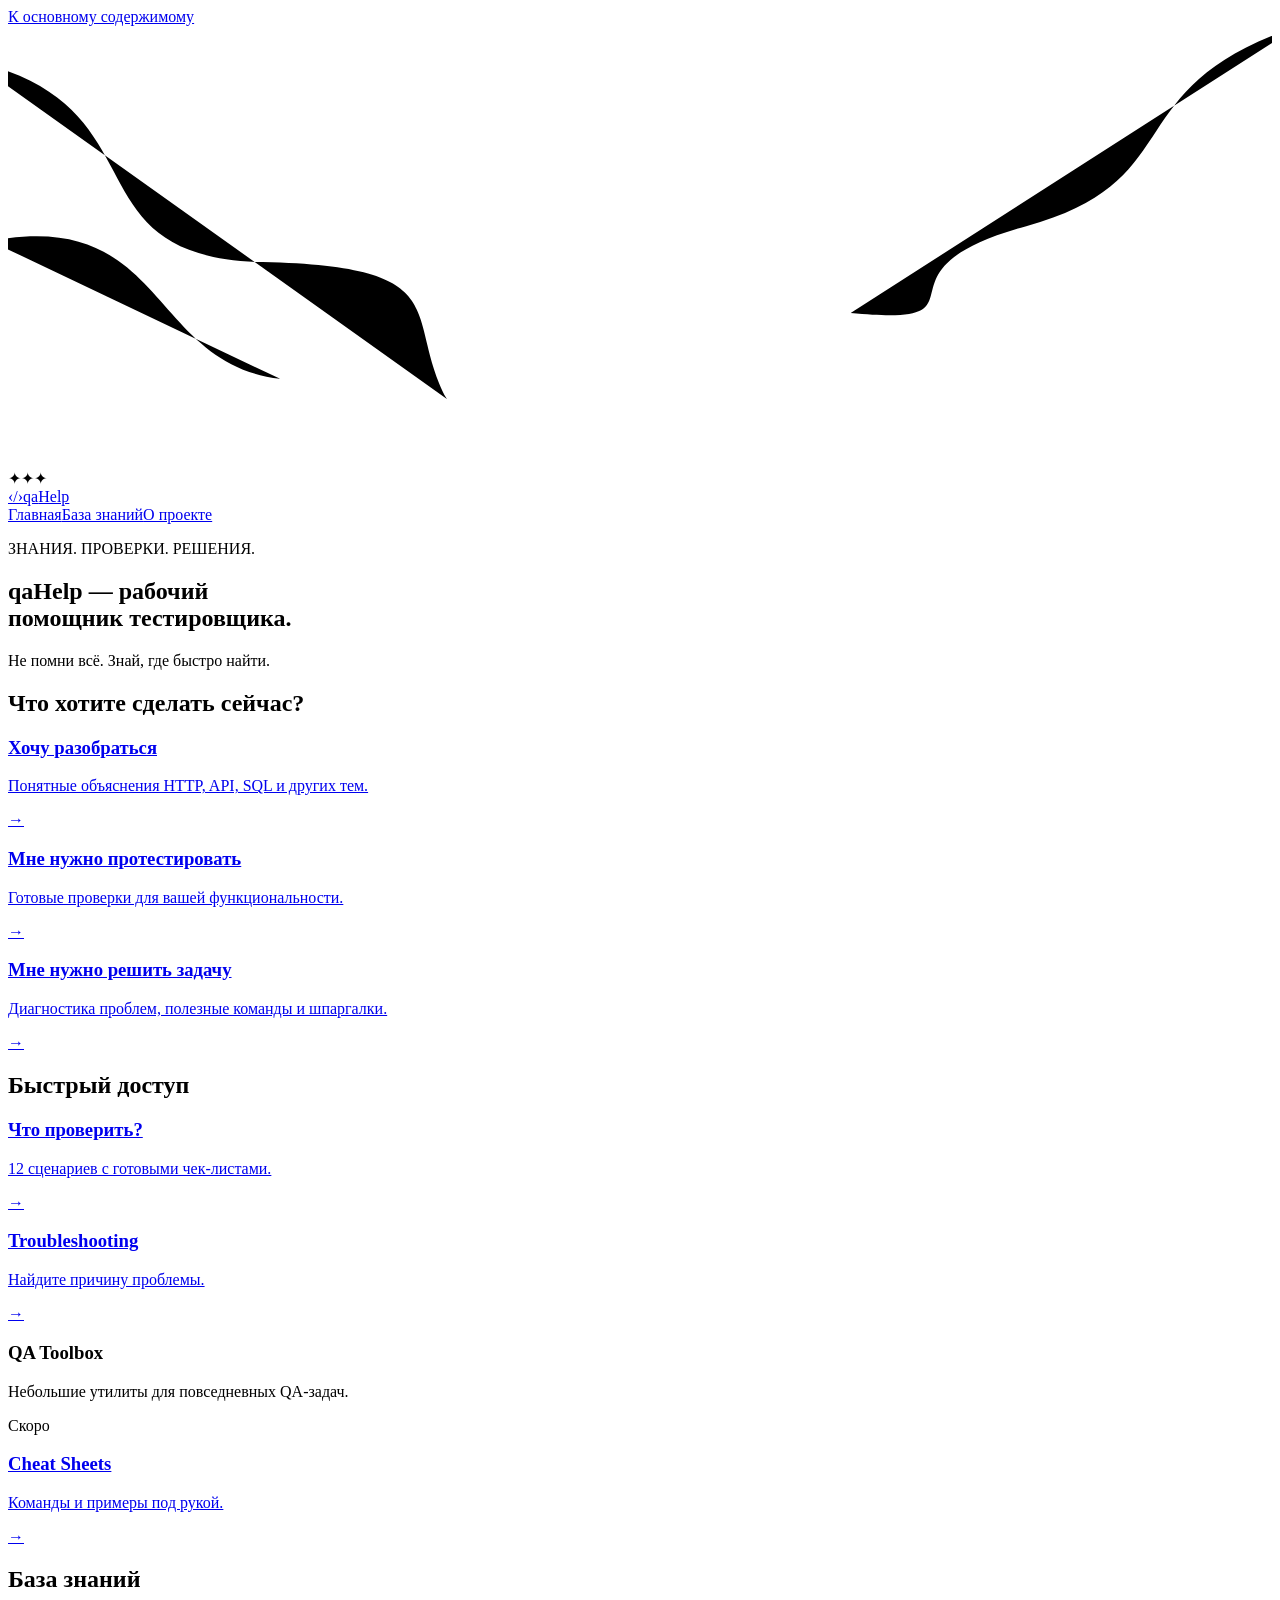
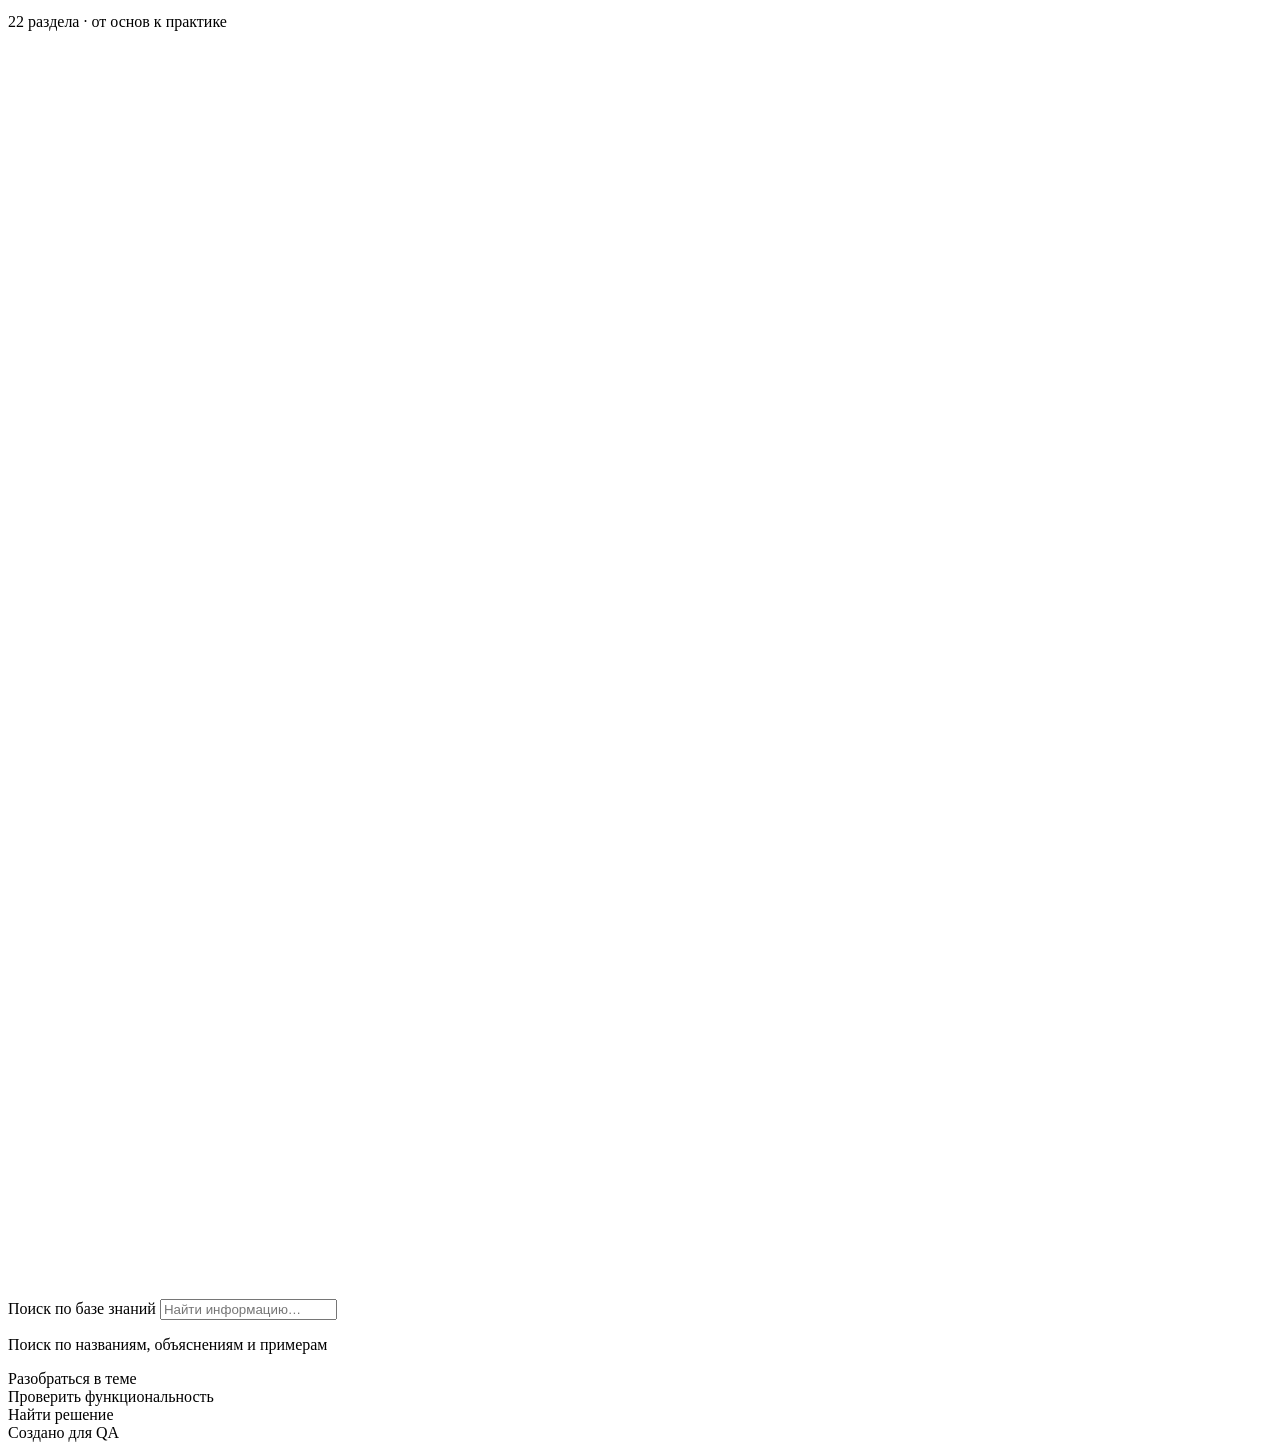
==== web/index.html @ 93383cef "added new general page" ====
﻿<!doctype html>
<html lang="ru">
<head>
  <meta charset="utf-8">
  <meta name="viewport" content="width=device-width, initial-scale=1">
  <meta name="theme-color" content="#0b1225">
  <meta name="description" content="qaHelp — рабочий помощник тестировщика. База знаний, готовые проверки и практические материалы для QA.">
  <title>qaHelp — рабочий помощник тестировщика</title>
  <link rel="stylesheet" href="/styles.css">
  <script src="/data.js" defer></script>
  <script src="/knowledge.js" defer></script>
  <script src="/app.js" defer></script>
</head>
<body data-page="home">
  <a class="skip-link" href="#main-content">К основному содержимому</a>
  <div class="sky-decoration" aria-hidden="true">
    <svg viewBox="0 0 1440 500" preserveAspectRatio="none"><path d="M-40 40C180 90 66 264 290 269S450 330 500 425M1470 0C1260 70 1350 176 1160 228S1130 343 960 327M-20 245C180 206 160 384 310 402"/></svg>
    <span class="star star-one">✦</span><span class="star star-two">✦</span><span class="star star-three">✦</span>
  </div>
  <header class="site-header container">
    <a class="brand" href="/" aria-label="QA Helpers — главная"><span class="brand-icon" aria-hidden="true">‹/›</span><span class="brand-name"><span>qa</span>Help</span></a>
    <nav class="main-nav" aria-label="Основная навигация"><a href="/" aria-current="page">Главная</a><a href="#library">База знаний</a><a href="#about">О проекте</a></nav>
  </header>
  <main class="container" id="main-content" tabindex="-1">
    <section class="hero task-hero">
      <p class="eyebrow">ЗНАНИЯ. ПРОВЕРКИ. РЕШЕНИЯ.</p>
      <h1><span class="gradient-text">qaHelp</span> — рабочий <br>помощник тестировщика.</h1>
      <p class="hero-description">Не помни всё. Знай, где быстро найти.</p>
    </section>
    <section class="intent-section" aria-labelledby="intent-title">
      <h2 id="intent-title">Что хотите сделать сейчас?</h2>
      <div class="intent-grid">
        <a class="section-card intent-card" data-color="purple" href="#library"><span class="card-icon" data-icon="book" aria-hidden="true"></span><h3>Хочу разобраться</h3><p class="card-description">Понятные объяснения HTTP, API, SQL и других тем.</p><div class="card-bottom"><span class="card-arrow" aria-hidden="true">→</span></div></a>
        <a class="section-card intent-card" data-color="green" href="/what-to-test"><span class="card-icon" data-icon="check" aria-hidden="true"></span><h3>Мне нужно протестировать</h3><p class="card-description">Готовые проверки для вашей функциональности.</p><div class="card-bottom"><span class="card-arrow" aria-hidden="true">→</span></div></a>
        <a class="section-card intent-card" data-color="blue" href="/practice"><span class="card-icon" data-icon="gear" aria-hidden="true"></span><h3>Мне нужно решить задачу</h3><p class="card-description">Диагностика проблем, полезные команды и шпаргалки.</p><div class="card-bottom"><span class="card-arrow" aria-hidden="true">→</span></div></a>
      </div>
    </section>
    <section class="quick-section" aria-labelledby="quick-title">
      <h2 id="quick-title">Быстрый доступ</h2>
      <div class="quick-grid">
        <a class="section-card quick-card" data-color="green" href="/what-to-test"><span class="card-icon" data-icon="check" aria-hidden="true"></span><h3>Что проверить?</h3><p class="card-description">12 сценариев с готовыми чек-листами.</p><div class="card-bottom"><span class="card-arrow" aria-hidden="true">→</span></div></a>
        <a class="section-card quick-card" data-color="blue" href="/practice#troubleshooting"><span class="card-icon" data-icon="gear" aria-hidden="true"></span><h3>Troubleshooting</h3><p class="card-description">Найдите причину проблемы.</p><div class="card-bottom"><span class="card-arrow" aria-hidden="true">→</span></div></a>
        <article class="section-card quick-card unavailable-card" data-color="orange"><span class="card-icon" data-icon="bolt" aria-hidden="true"></span><h3>QA Toolbox</h3><p class="card-description">Небольшие утилиты для повседневных QA-задач.</p><div class="card-bottom"><span class="soon-badge">Скоро</span></div></article>
        <a class="section-card quick-card" data-color="purple" href="/practice#cheat-sheets"><span class="card-icon" data-icon="book" aria-hidden="true"></span><h3>Cheat Sheets</h3><p class="card-description">Команды и примеры под рукой.</p><div class="card-bottom"><span class="card-arrow" aria-hidden="true">→</span></div></a>
      </div>
    </section>
    <section class="library" id="library" aria-labelledby="library-title">
      <div class="catalog-heading"><h2 id="library-title" tabindex="-1">База знаний</h2><span>22 раздела · от основ к практике</span></div>
      <div class="search-box">
        <svg viewBox="0 0 24 24" fill="none" aria-hidden="true"><circle cx="10.5" cy="10.5" r="6.5"/><path d="m16 16 5 5"/></svg>
        <label class="sr-only" for="knowledge-search">Поиск по базе знаний</label>
        <input id="knowledge-search" type="search" placeholder="Найти информацию…" aria-describedby="search-hint" aria-controls="search-results">
        <button class="search-reset" id="search-reset" type="button" aria-label="Очистить поиск" hidden>×</button>
      </div>
      <p class="search-hint" id="search-hint">Поиск по названиям, объяснениям и примерам</p>
      <p id="search-status" class="search-status" role="status" aria-live="polite"></p>
      <div class="section-grid" id="section-grid"></div>
      <div id="search-results" class="search-results" hidden></div>
      <noscript><p>Для отображения каталога включите JavaScript. <a href="/http-codes">Перейти к HTTP-кодам</a>.</p></noscript>
    </section>
    <section class="features" id="about" aria-label="О проекте">
      <div><span data-icon="book" aria-hidden="true"></span><span>Разобраться в теме</span></div>
      <div><span data-icon="bolt" aria-hidden="true"></span><span>Проверить функциональность</span></div>
      <div><span data-icon="gear" aria-hidden="true"></span><span>Найти решение</span></div>
      <div><span data-icon="heart" aria-hidden="true"></span><span>Создано для QA</span></div>
    </section>
  </main>
</body>
</html>
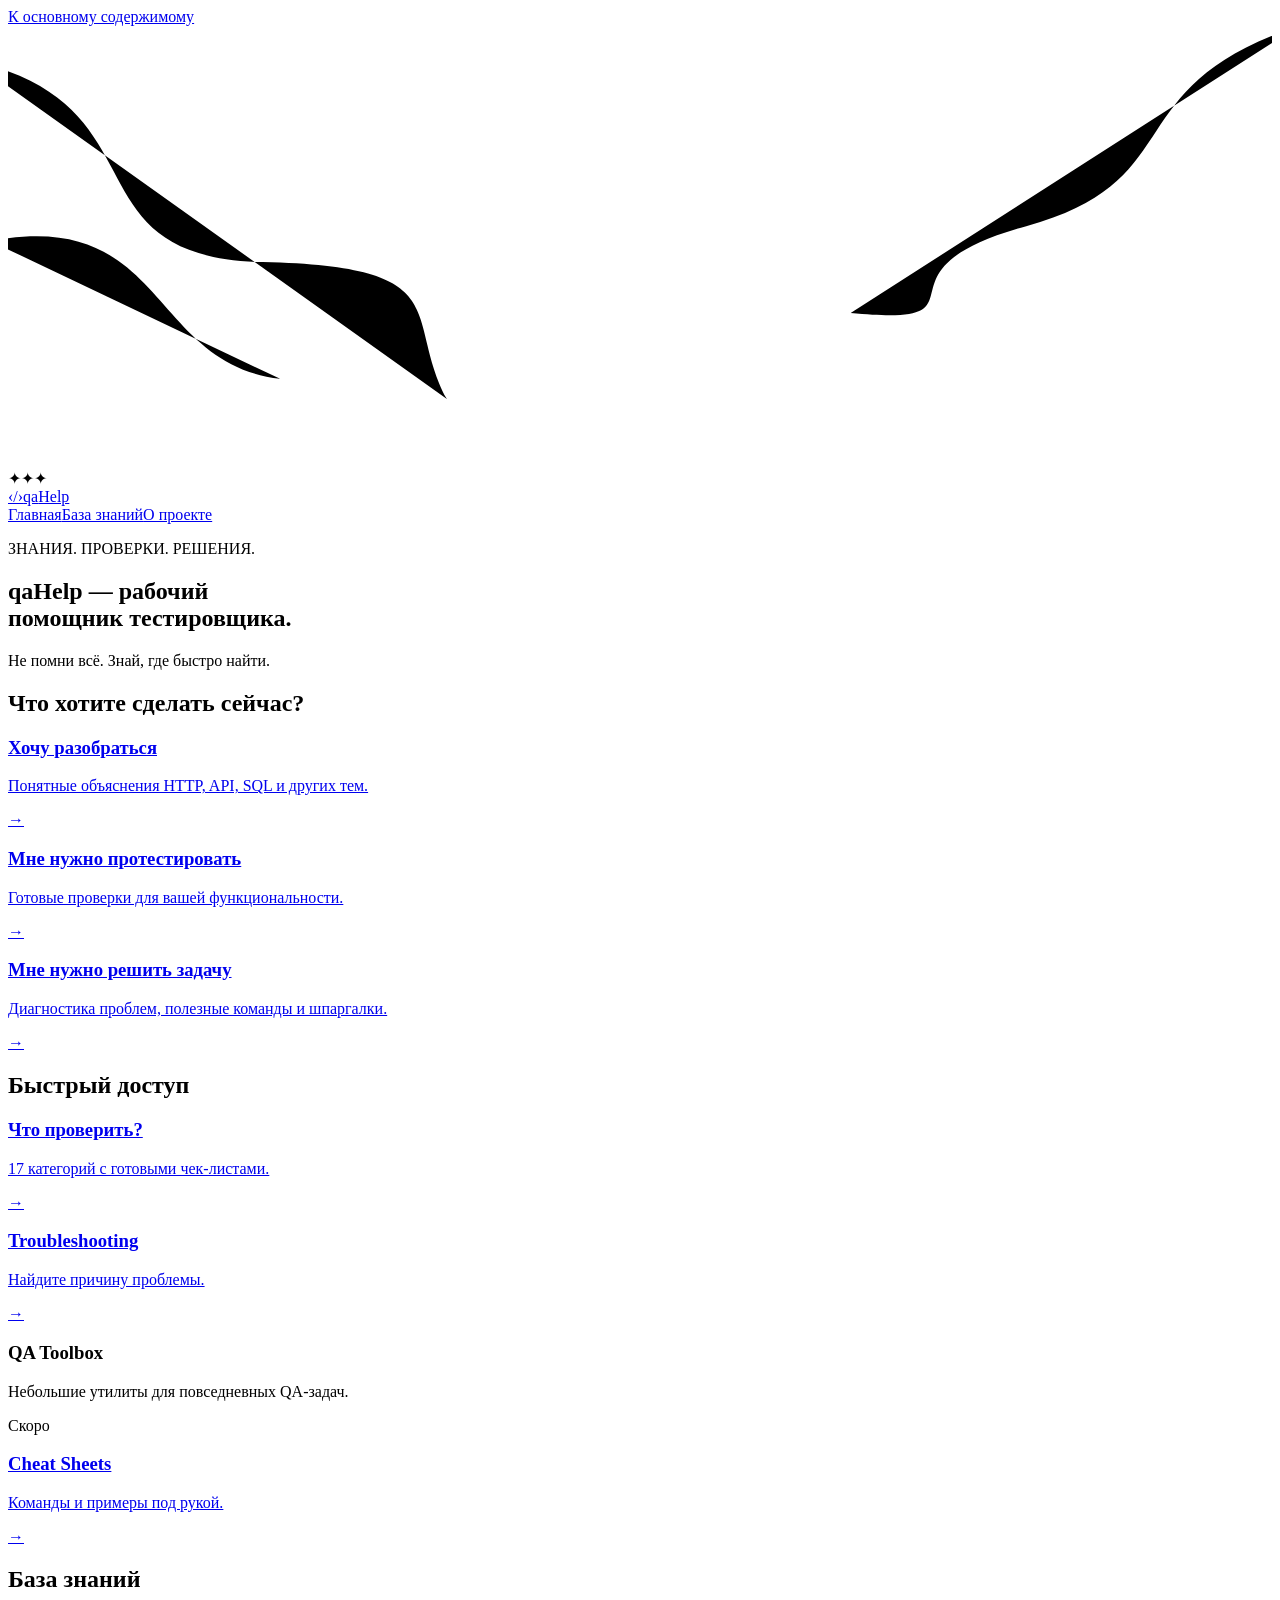
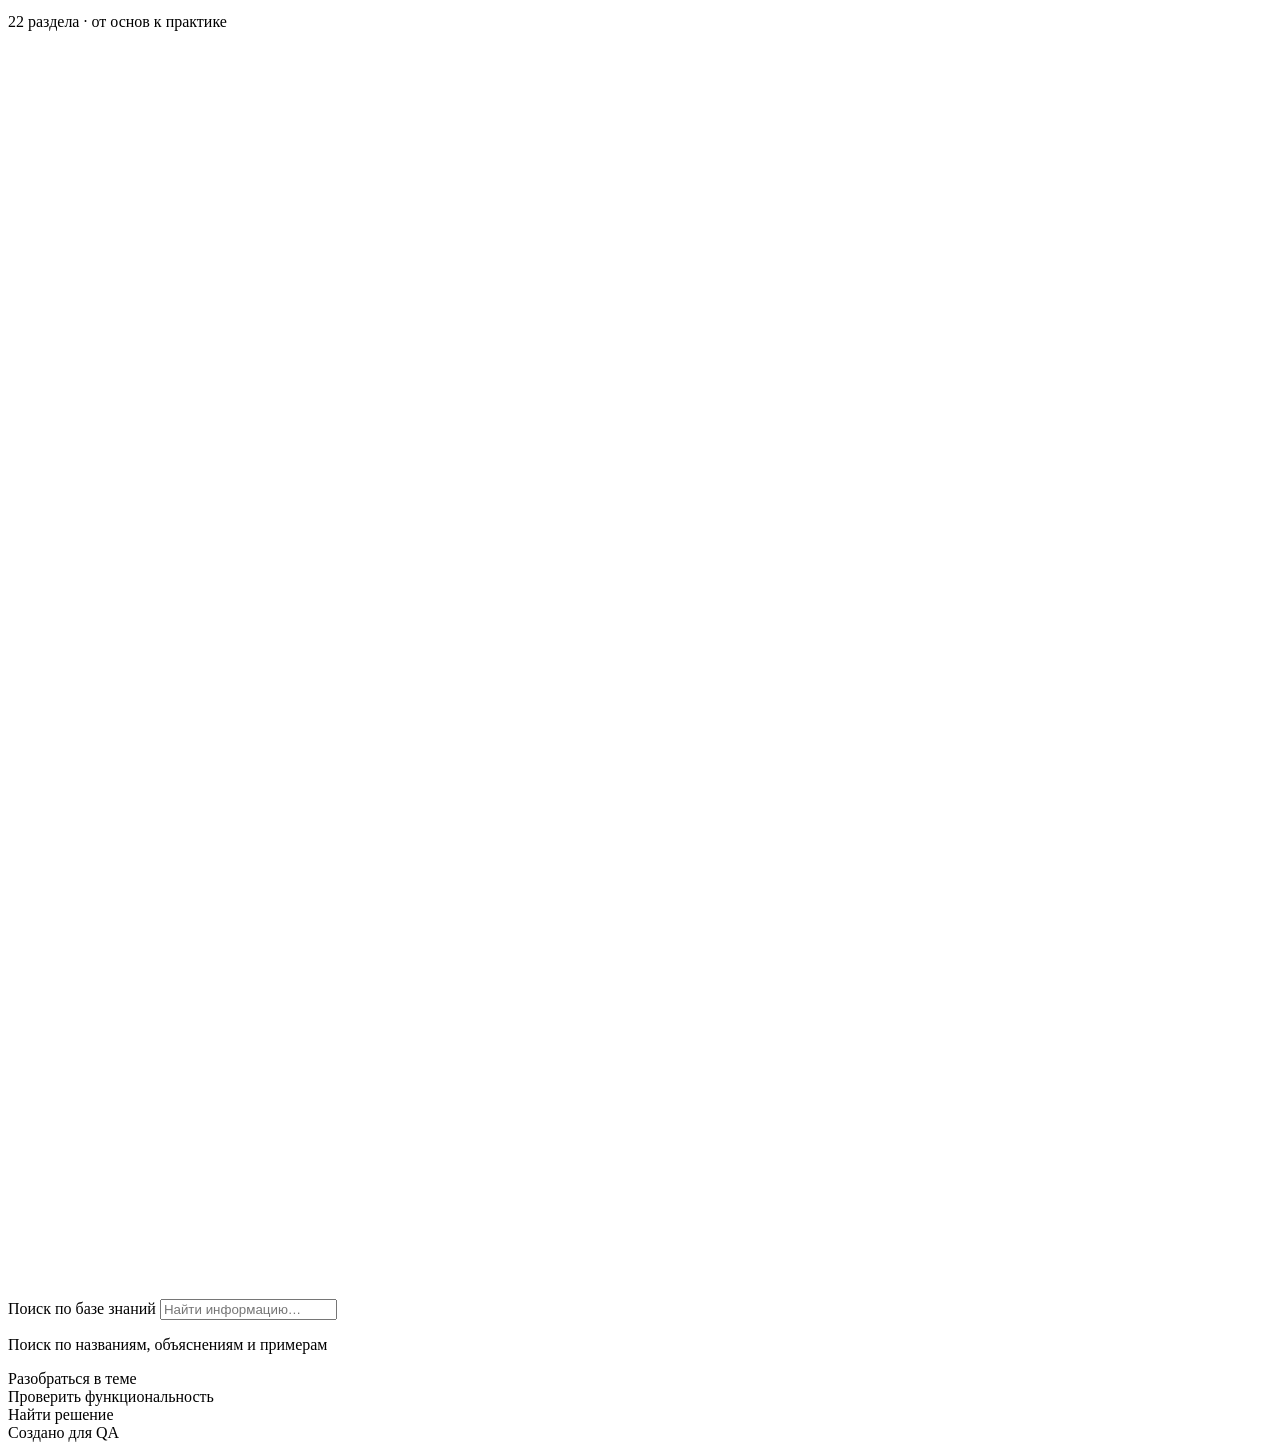
==== commit d658ef50: "added what to check" ====
--- a/web/index.html
+++ b/web/index.html
@@ -38,7 +38,7 @@
     <section class="quick-section" aria-labelledby="quick-title">
       <h2 id="quick-title">Быстрый доступ</h2>
       <div class="quick-grid">
-        <a class="section-card quick-card" data-color="green" href="/what-to-test"><span class="card-icon" data-icon="check" aria-hidden="true"></span><h3>Что проверить?</h3><p class="card-description">12 сценариев с готовыми чек-листами.</p><div class="card-bottom"><span class="card-arrow" aria-hidden="true">→</span></div></a>
+        <a class="section-card quick-card" data-color="green" href="/what-to-test"><span class="card-icon" data-icon="check" aria-hidden="true"></span><h3>Что проверить?</h3><p class="card-description">17 категорий с готовыми чек-листами.</p><div class="card-bottom"><span class="card-arrow" aria-hidden="true">→</span></div></a>
         <a class="section-card quick-card" data-color="blue" href="/practice#troubleshooting"><span class="card-icon" data-icon="gear" aria-hidden="true"></span><h3>Troubleshooting</h3><p class="card-description">Найдите причину проблемы.</p><div class="card-bottom"><span class="card-arrow" aria-hidden="true">→</span></div></a>
         <article class="section-card quick-card unavailable-card" data-color="orange"><span class="card-icon" data-icon="bolt" aria-hidden="true"></span><h3>QA Toolbox</h3><p class="card-description">Небольшие утилиты для повседневных QA-задач.</p><div class="card-bottom"><span class="soon-badge">Скоро</span></div></article>
         <a class="section-card quick-card" data-color="purple" href="/practice#cheat-sheets"><span class="card-icon" data-icon="book" aria-hidden="true"></span><h3>Cheat Sheets</h3><p class="card-description">Команды и примеры под рукой.</p><div class="card-bottom"><span class="card-arrow" aria-hidden="true">→</span></div></a>
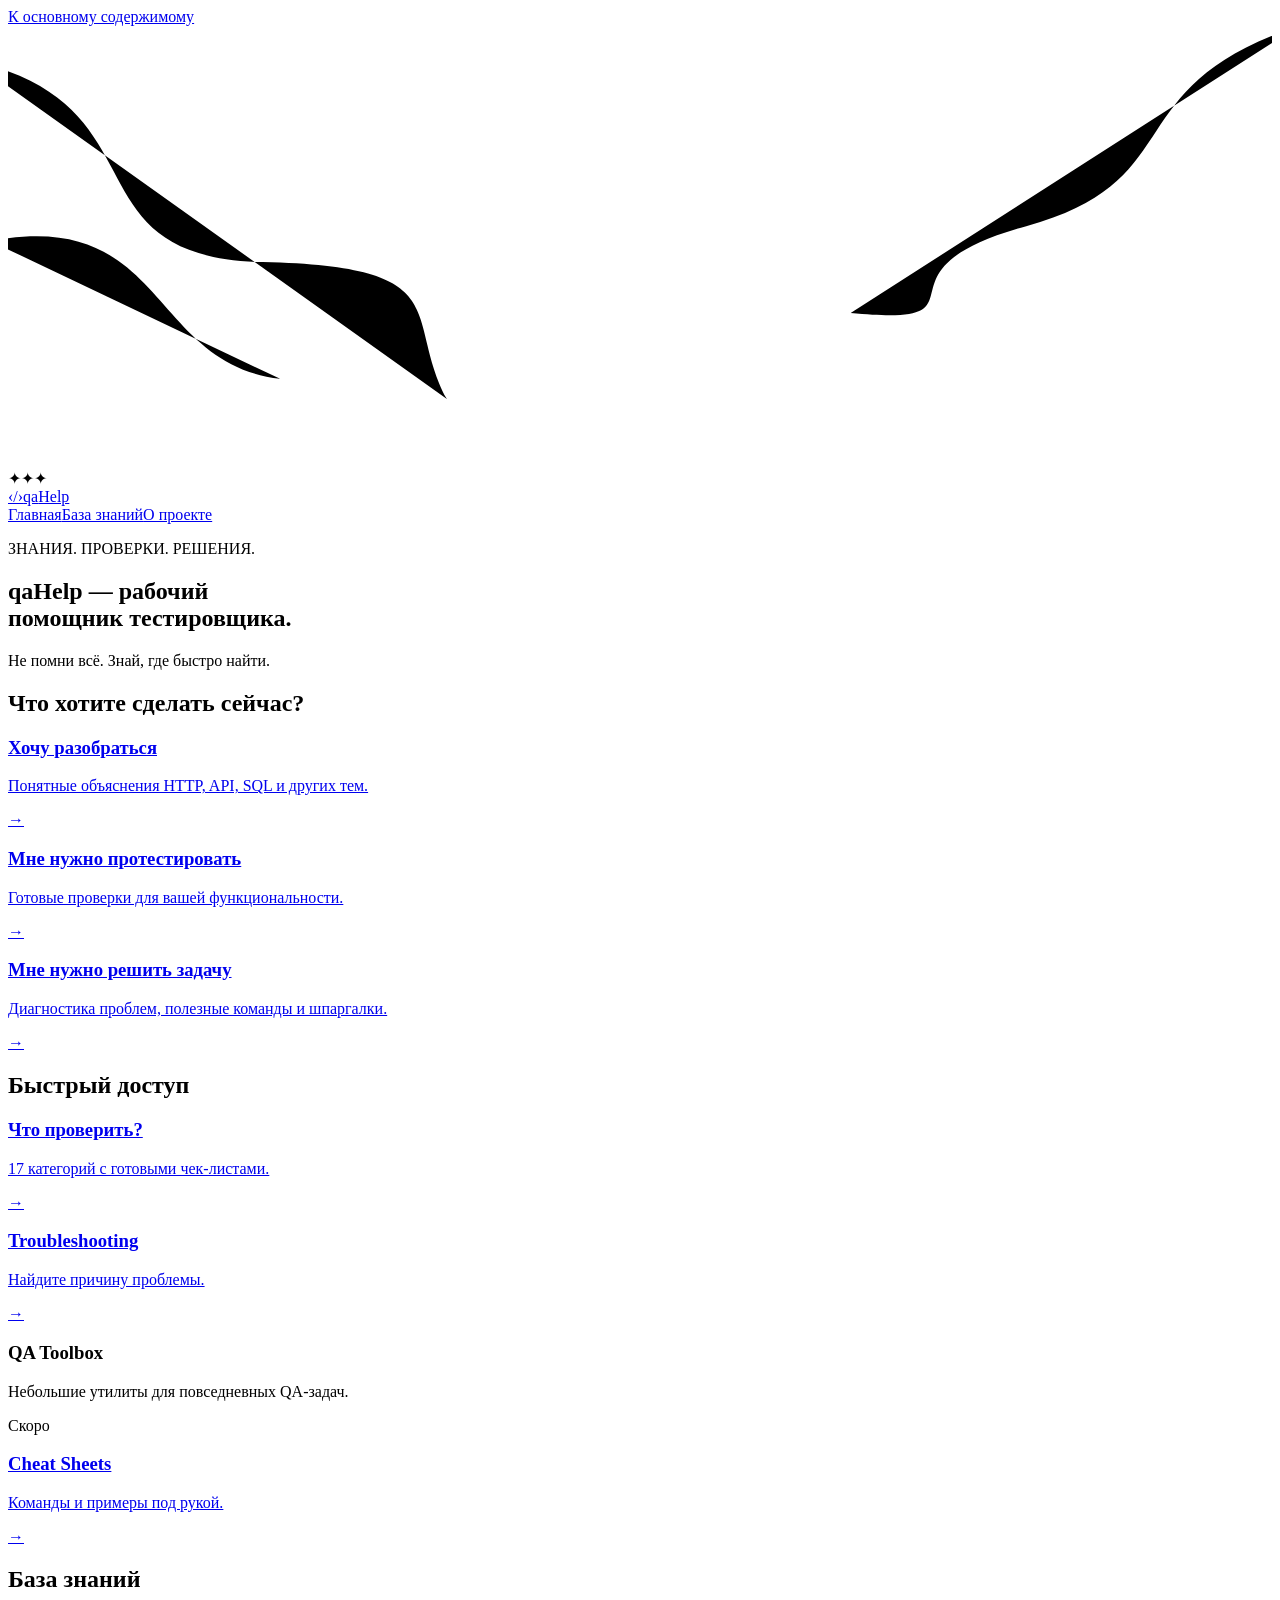
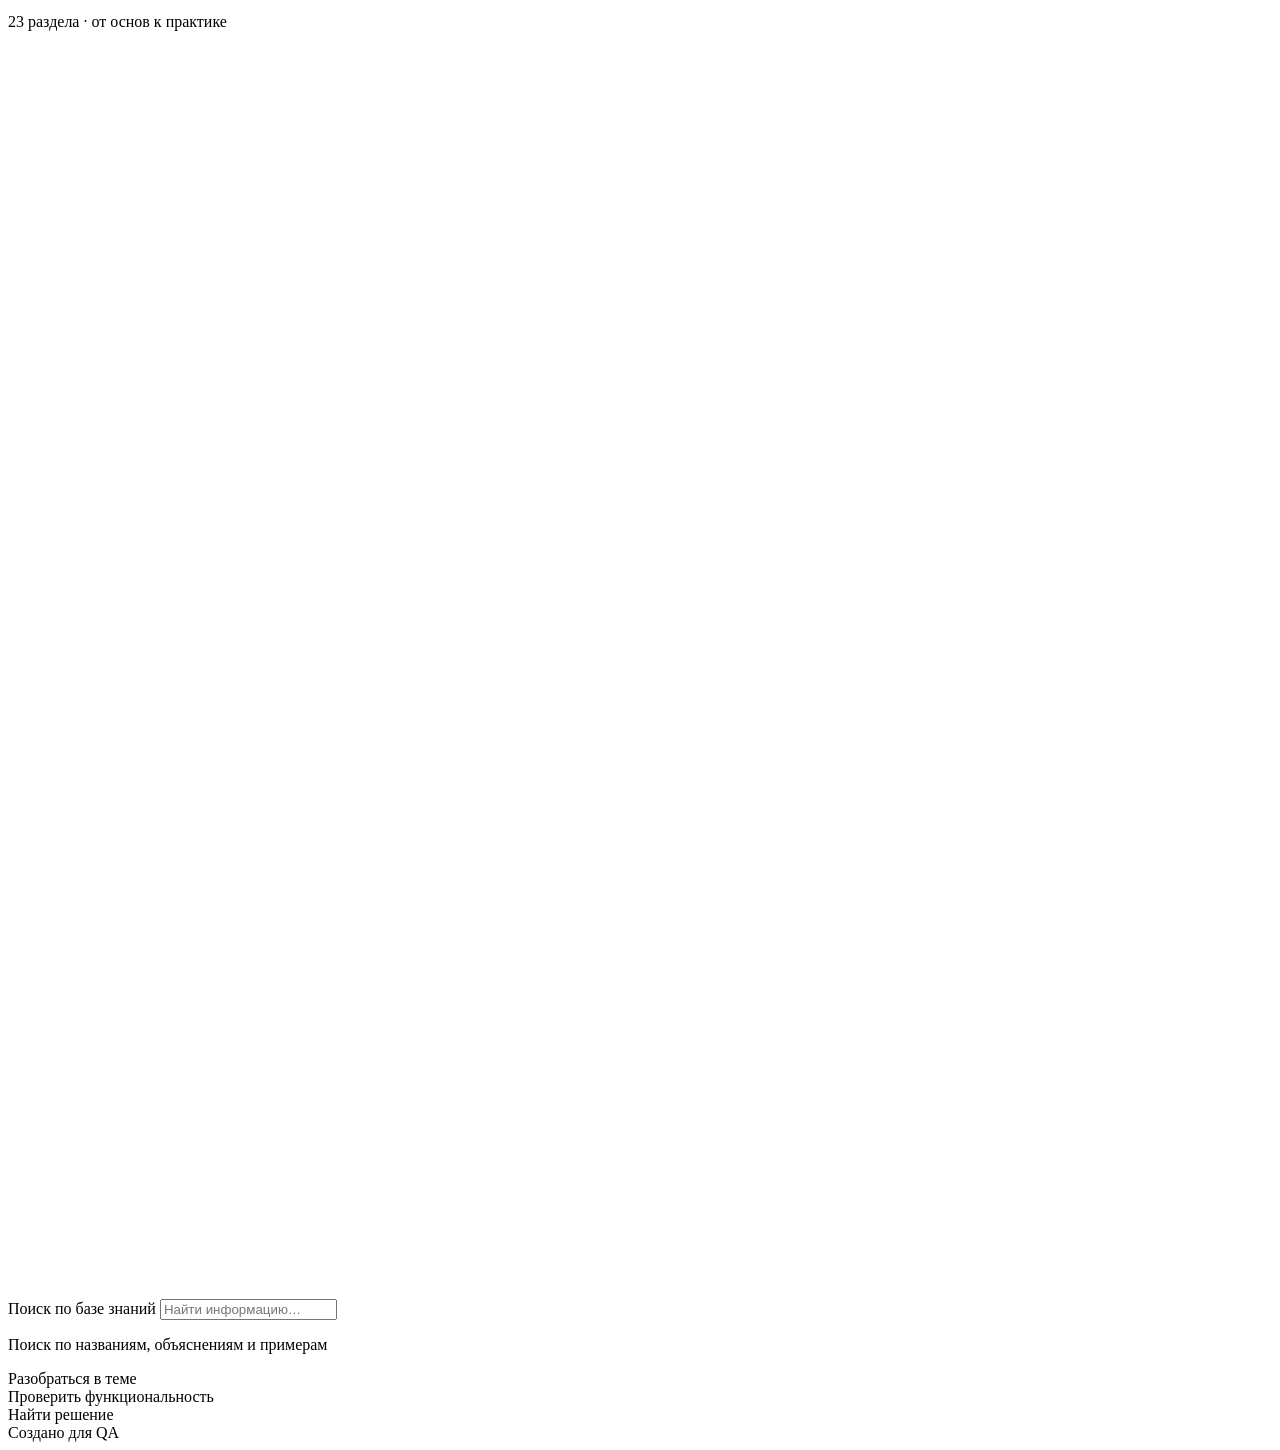
==== commit 82b428e0: "update troubleshooting" ====
--- a/web/index.html
+++ b/web/index.html
@@ -39,13 +39,13 @@
       <h2 id="quick-title">Быстрый доступ</h2>
       <div class="quick-grid">
         <a class="section-card quick-card" data-color="green" href="/what-to-test"><span class="card-icon" data-icon="check" aria-hidden="true"></span><h3>Что проверить?</h3><p class="card-description">17 категорий с готовыми чек-листами.</p><div class="card-bottom"><span class="card-arrow" aria-hidden="true">→</span></div></a>
-        <a class="section-card quick-card" data-color="blue" href="/practice#troubleshooting"><span class="card-icon" data-icon="gear" aria-hidden="true"></span><h3>Troubleshooting</h3><p class="card-description">Найдите причину проблемы.</p><div class="card-bottom"><span class="card-arrow" aria-hidden="true">→</span></div></a>
+        <a class="section-card quick-card" data-color="blue" href="/troubleshooting"><span class="card-icon" data-icon="gear" aria-hidden="true"></span><h3>Troubleshooting</h3><p class="card-description">Найдите причину проблемы.</p><div class="card-bottom"><span class="card-arrow" aria-hidden="true">→</span></div></a>
         <article class="section-card quick-card unavailable-card" data-color="orange"><span class="card-icon" data-icon="bolt" aria-hidden="true"></span><h3>QA Toolbox</h3><p class="card-description">Небольшие утилиты для повседневных QA-задач.</p><div class="card-bottom"><span class="soon-badge">Скоро</span></div></article>
         <a class="section-card quick-card" data-color="purple" href="/practice#cheat-sheets"><span class="card-icon" data-icon="book" aria-hidden="true"></span><h3>Cheat Sheets</h3><p class="card-description">Команды и примеры под рукой.</p><div class="card-bottom"><span class="card-arrow" aria-hidden="true">→</span></div></a>
       </div>
     </section>
     <section class="library" id="library" aria-labelledby="library-title">
-      <div class="catalog-heading"><h2 id="library-title" tabindex="-1">База знаний</h2><span>22 раздела · от основ к практике</span></div>
+      <div class="catalog-heading"><h2 id="library-title" tabindex="-1">База знаний</h2><span>23 раздела · от основ к практике</span></div>
       <div class="search-box">
         <svg viewBox="0 0 24 24" fill="none" aria-hidden="true"><circle cx="10.5" cy="10.5" r="6.5"/><path d="m16 16 5 5"/></svg>
         <label class="sr-only" for="knowledge-search">Поиск по базе знаний</label>
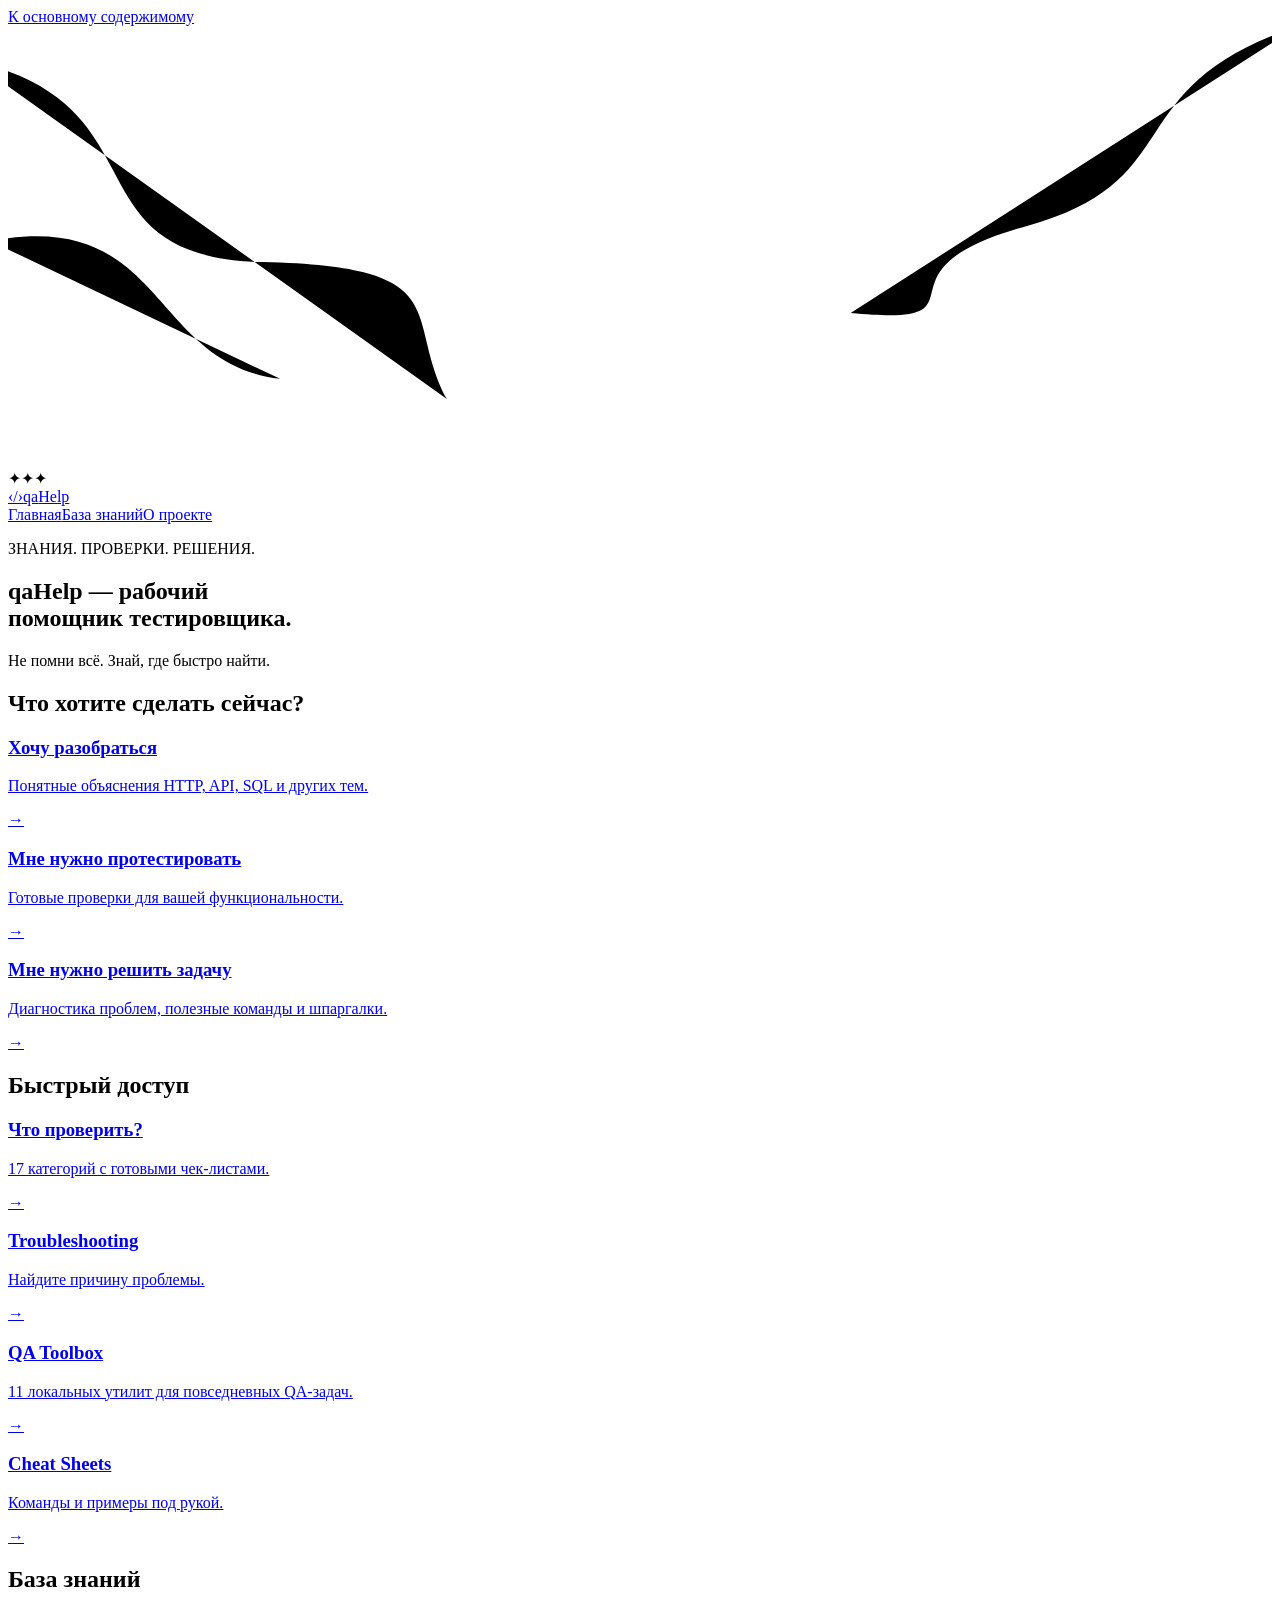
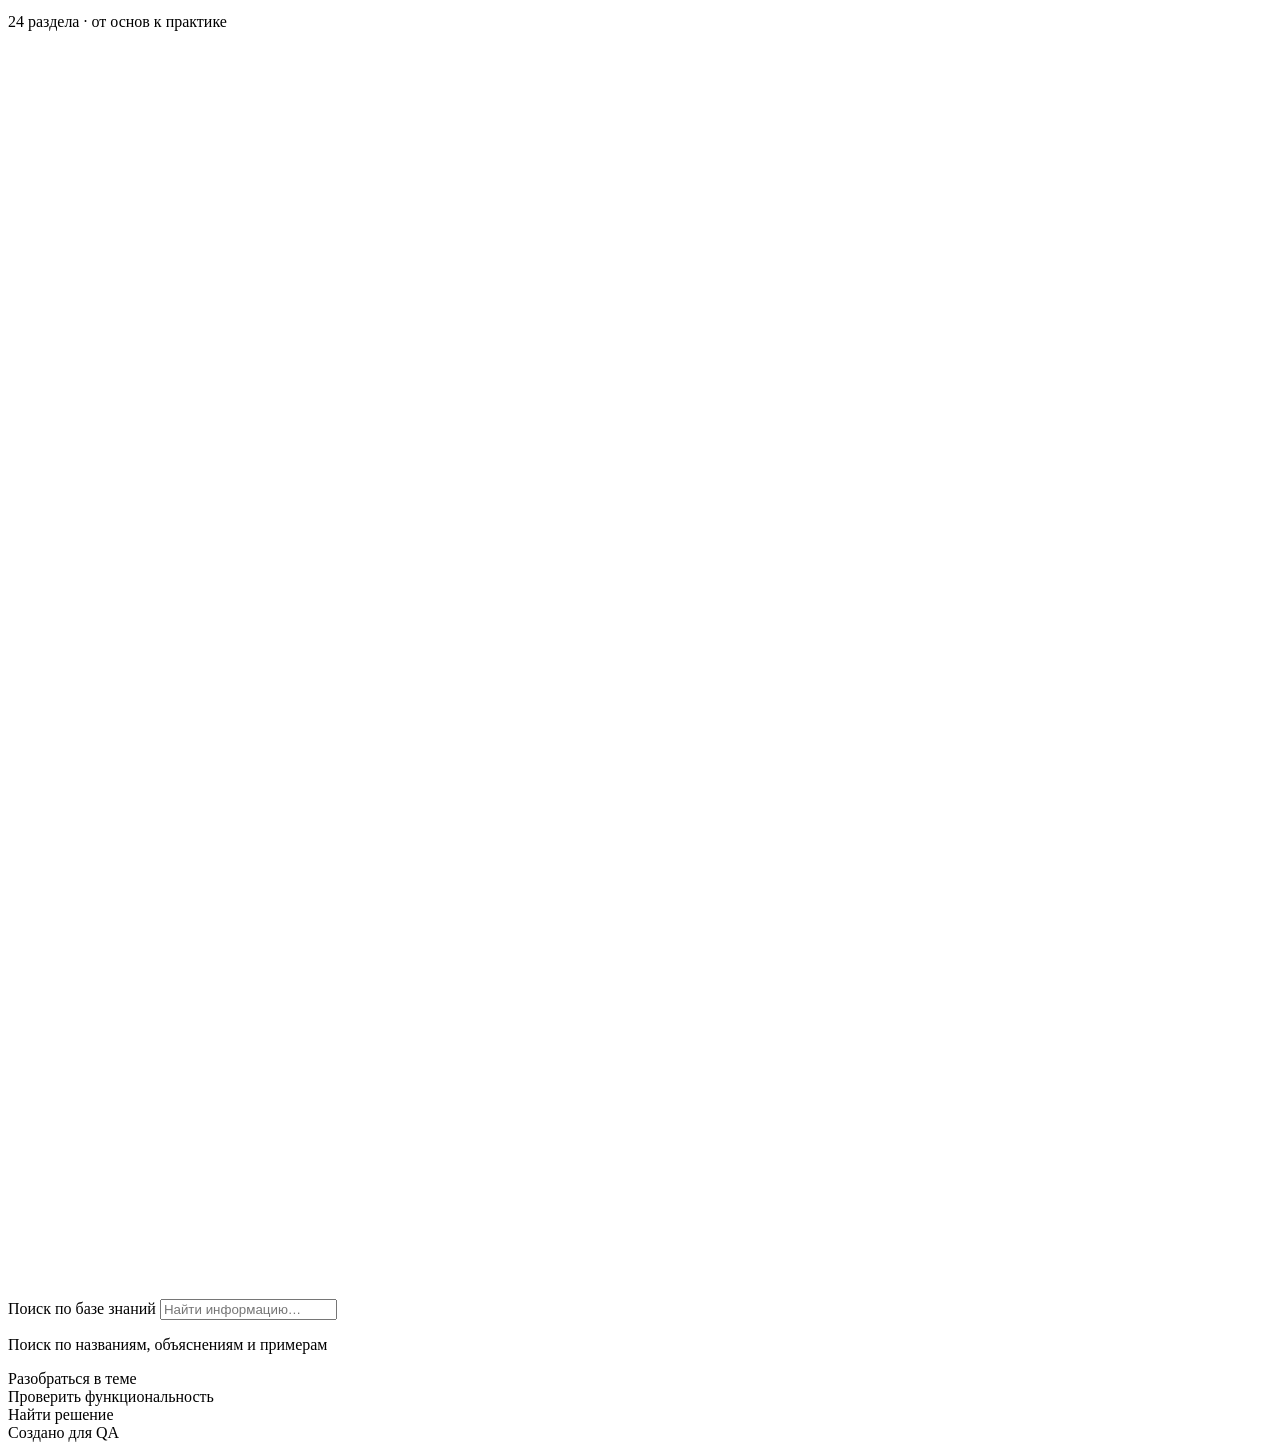
==== commit b63d50b2: "added qatoolbox" ====
--- a/web/index.html
+++ b/web/index.html
@@ -40,12 +40,12 @@
       <div class="quick-grid">
         <a class="section-card quick-card" data-color="green" href="/what-to-test"><span class="card-icon" data-icon="check" aria-hidden="true"></span><h3>Что проверить?</h3><p class="card-description">17 категорий с готовыми чек-листами.</p><div class="card-bottom"><span class="card-arrow" aria-hidden="true">→</span></div></a>
         <a class="section-card quick-card" data-color="blue" href="/troubleshooting"><span class="card-icon" data-icon="gear" aria-hidden="true"></span><h3>Troubleshooting</h3><p class="card-description">Найдите причину проблемы.</p><div class="card-bottom"><span class="card-arrow" aria-hidden="true">→</span></div></a>
-        <article class="section-card quick-card unavailable-card" data-color="orange"><span class="card-icon" data-icon="bolt" aria-hidden="true"></span><h3>QA Toolbox</h3><p class="card-description">Небольшие утилиты для повседневных QA-задач.</p><div class="card-bottom"><span class="soon-badge">Скоро</span></div></article>
+        <a class="section-card quick-card" data-color="orange" href="/toolbox"><span class="card-icon" data-icon="bolt" aria-hidden="true"></span><h3>QA Toolbox</h3><p class="card-description">11 локальных утилит для повседневных QA-задач.</p><div class="card-bottom"><span class="card-arrow" aria-hidden="true">→</span></div></a>
         <a class="section-card quick-card" data-color="purple" href="/practice#cheat-sheets"><span class="card-icon" data-icon="book" aria-hidden="true"></span><h3>Cheat Sheets</h3><p class="card-description">Команды и примеры под рукой.</p><div class="card-bottom"><span class="card-arrow" aria-hidden="true">→</span></div></a>
       </div>
     </section>
     <section class="library" id="library" aria-labelledby="library-title">
-      <div class="catalog-heading"><h2 id="library-title" tabindex="-1">База знаний</h2><span>23 раздела · от основ к практике</span></div>
+      <div class="catalog-heading"><h2 id="library-title" tabindex="-1">База знаний</h2><span>24 раздела · от основ к практике</span></div>
       <div class="search-box">
         <svg viewBox="0 0 24 24" fill="none" aria-hidden="true"><circle cx="10.5" cy="10.5" r="6.5"/><path d="m16 16 5 5"/></svg>
         <label class="sr-only" for="knowledge-search">Поиск по базе знаний</label>
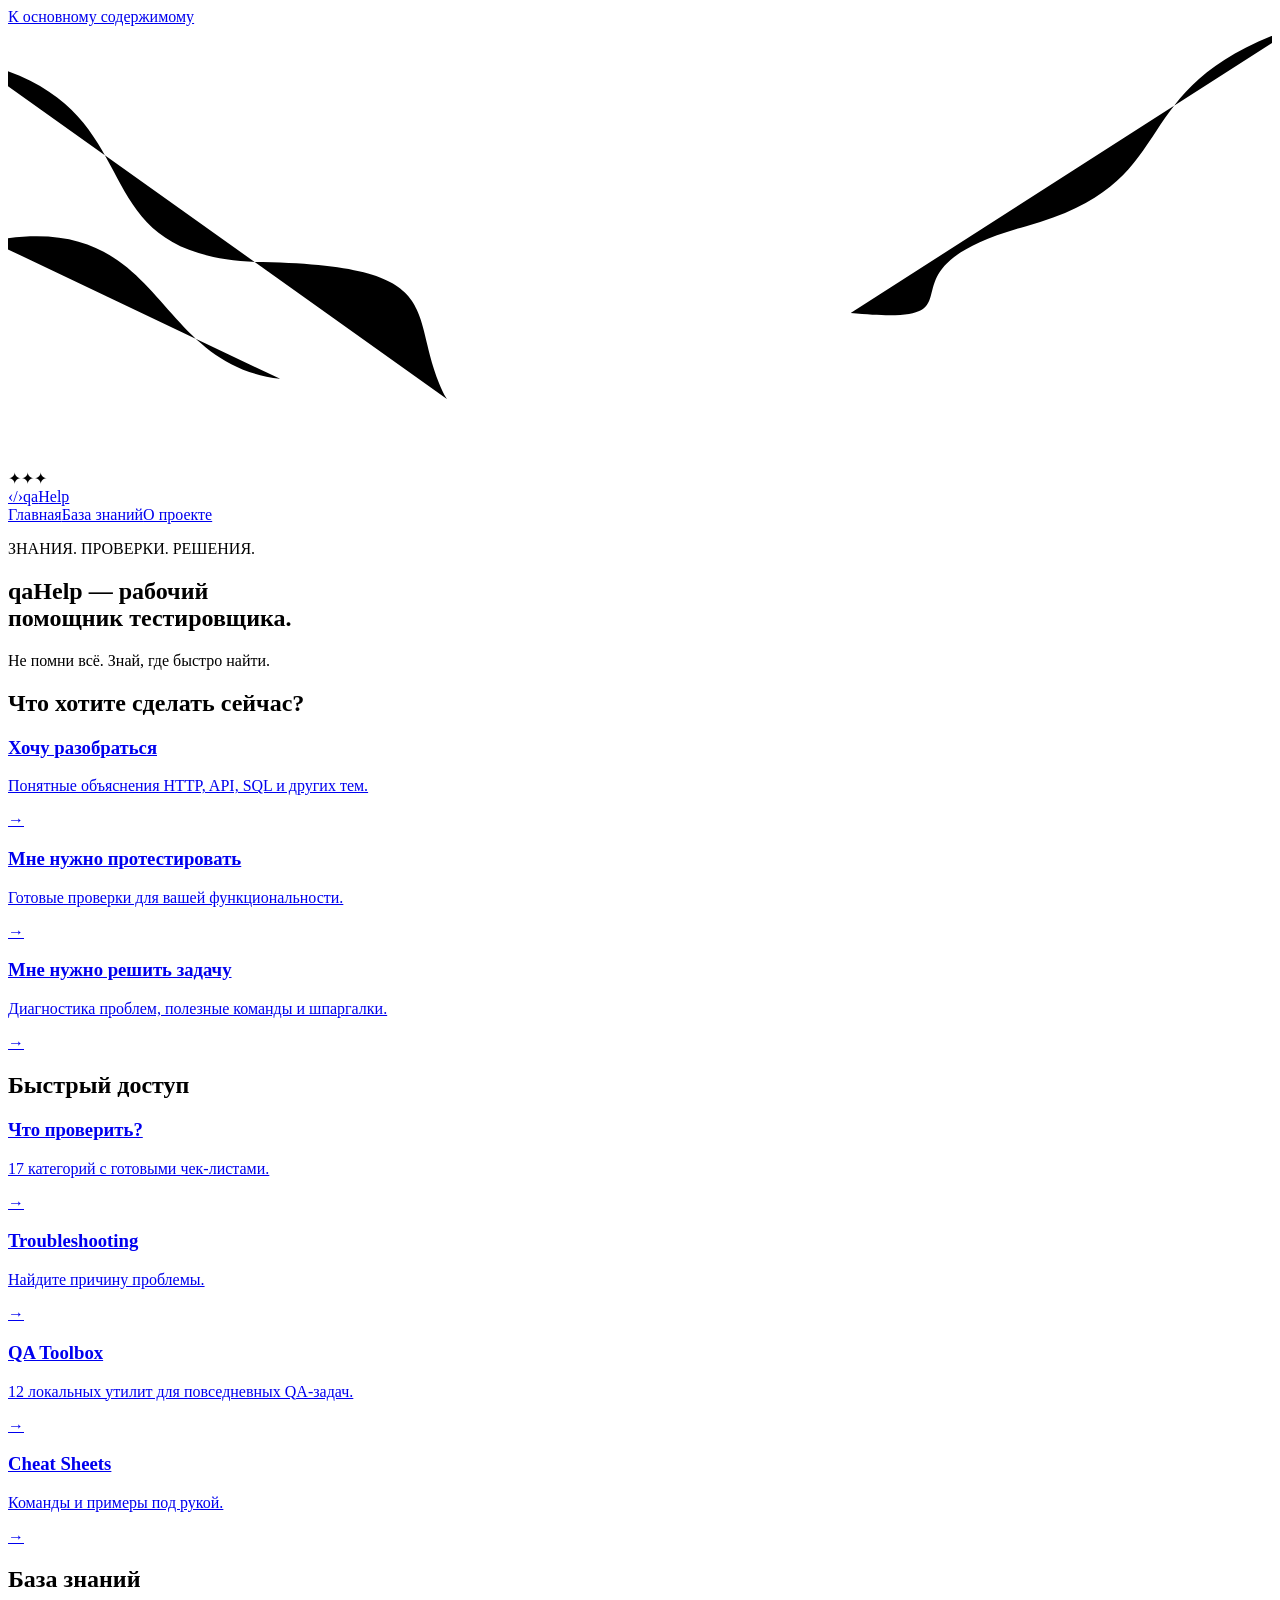
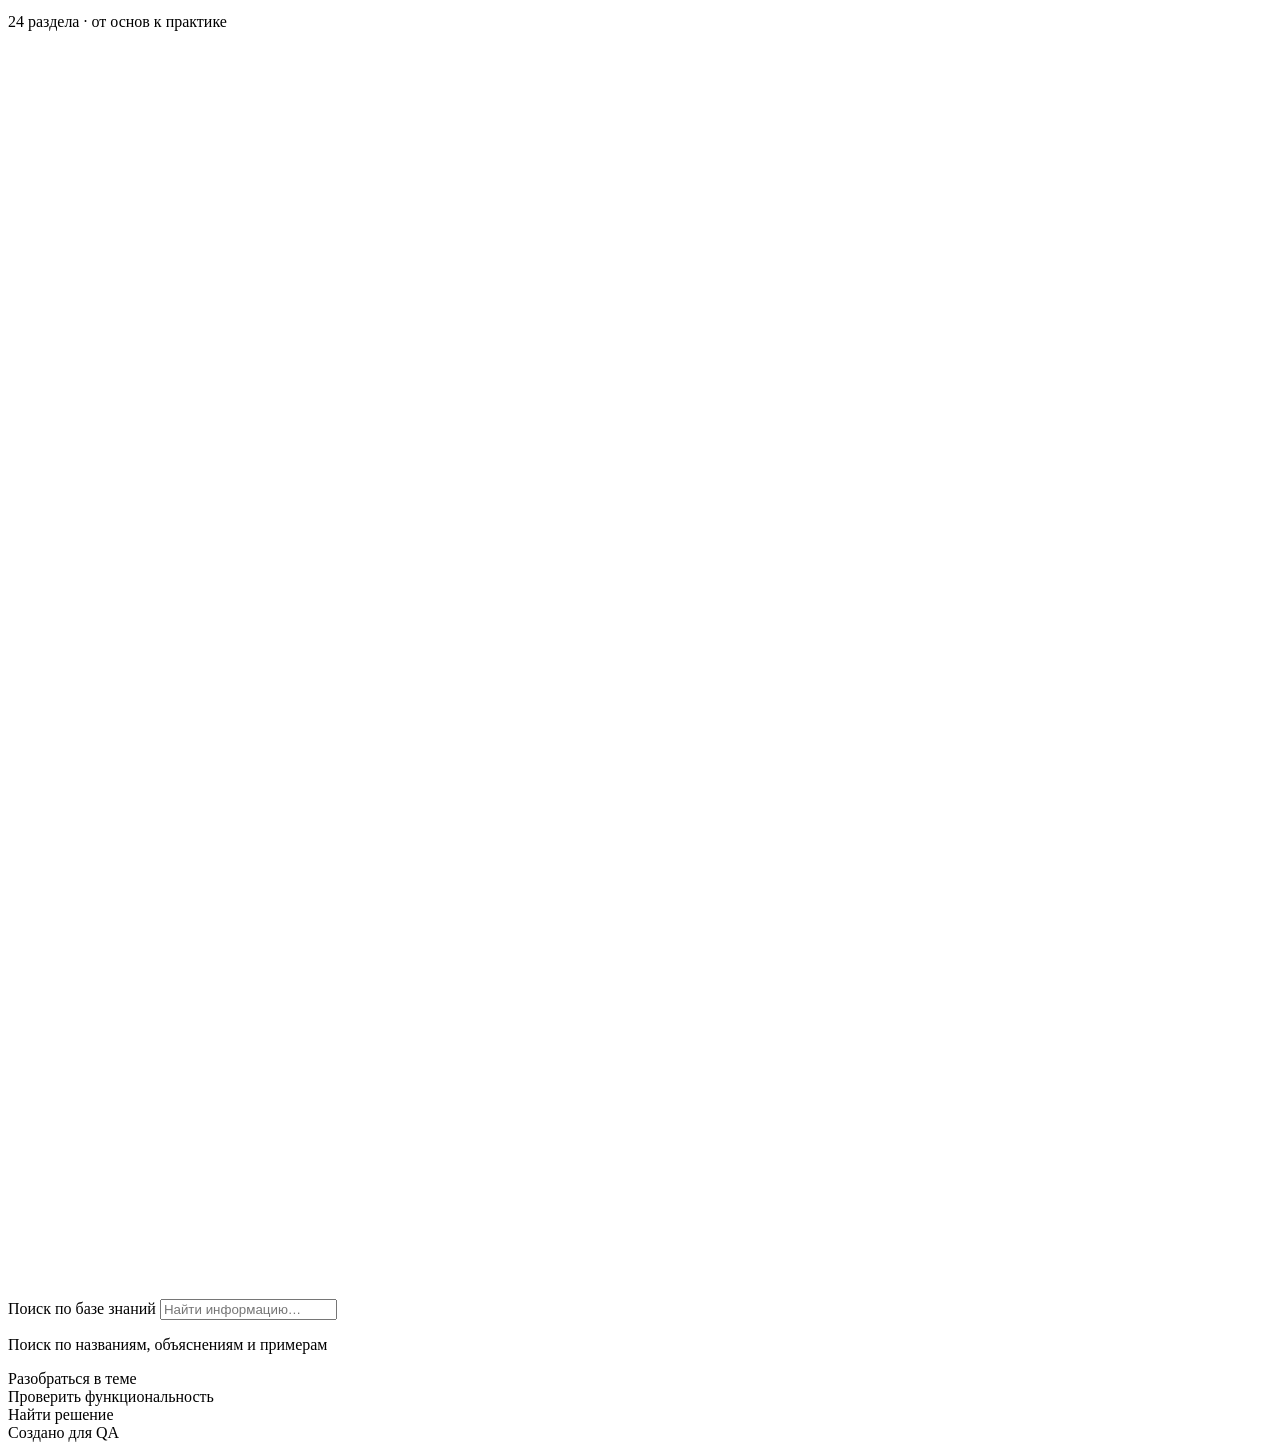
==== commit fd653f1d: "Add GenerateTestDate" ====
--- a/web/index.html
+++ b/web/index.html
@@ -40,7 +40,7 @@
       <div class="quick-grid">
         <a class="section-card quick-card" data-color="green" href="/what-to-test"><span class="card-icon" data-icon="check" aria-hidden="true"></span><h3>Что проверить?</h3><p class="card-description">17 категорий с готовыми чек-листами.</p><div class="card-bottom"><span class="card-arrow" aria-hidden="true">→</span></div></a>
         <a class="section-card quick-card" data-color="blue" href="/troubleshooting"><span class="card-icon" data-icon="gear" aria-hidden="true"></span><h3>Troubleshooting</h3><p class="card-description">Найдите причину проблемы.</p><div class="card-bottom"><span class="card-arrow" aria-hidden="true">→</span></div></a>
-        <a class="section-card quick-card" data-color="orange" href="/toolbox"><span class="card-icon" data-icon="bolt" aria-hidden="true"></span><h3>QA Toolbox</h3><p class="card-description">11 локальных утилит для повседневных QA-задач.</p><div class="card-bottom"><span class="card-arrow" aria-hidden="true">→</span></div></a>
+        <a class="section-card quick-card" data-color="orange" href="/toolbox"><span class="card-icon" data-icon="bolt" aria-hidden="true"></span><h3>QA Toolbox</h3><p class="card-description">12 локальных утилит для повседневных QA-задач.</p><div class="card-bottom"><span class="card-arrow" aria-hidden="true">→</span></div></a>
         <a class="section-card quick-card" data-color="purple" href="/practice#cheat-sheets"><span class="card-icon" data-icon="book" aria-hidden="true"></span><h3>Cheat Sheets</h3><p class="card-description">Команды и примеры под рукой.</p><div class="card-bottom"><span class="card-arrow" aria-hidden="true">→</span></div></a>
       </div>
     </section>
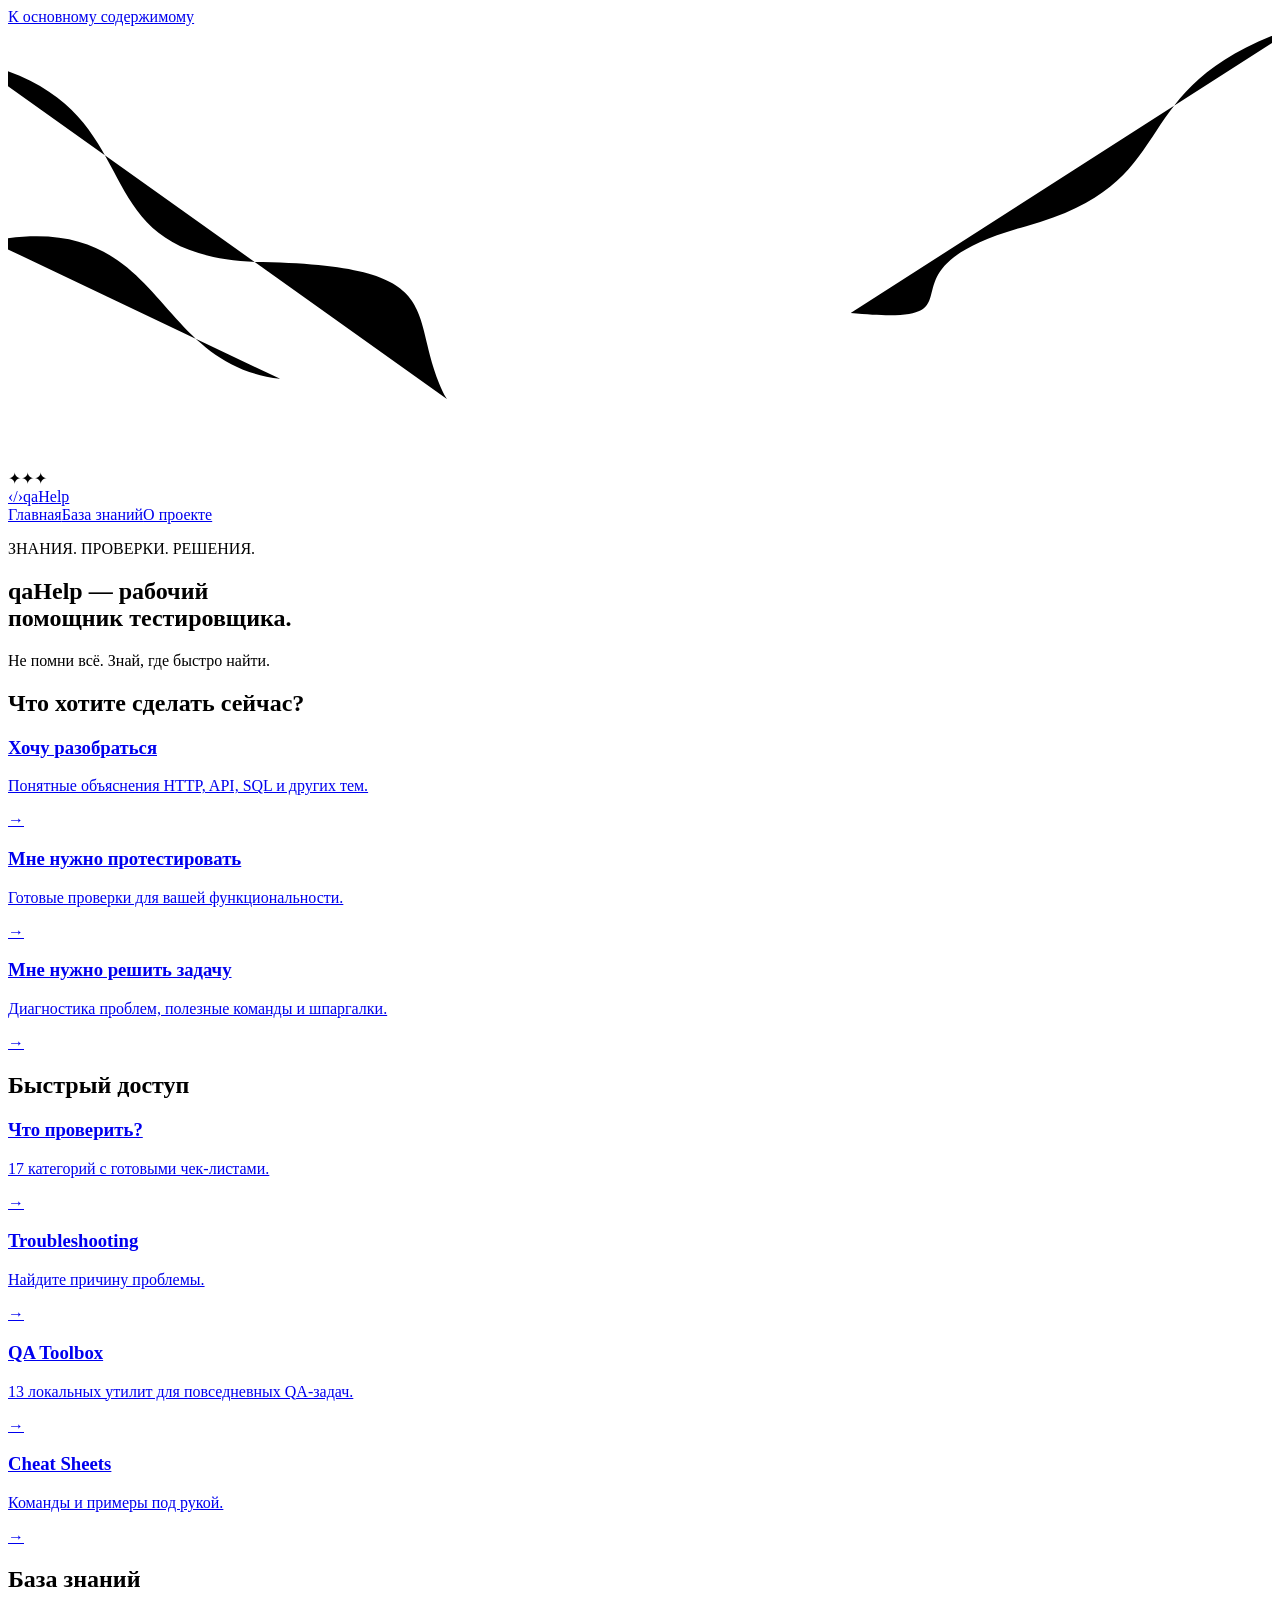
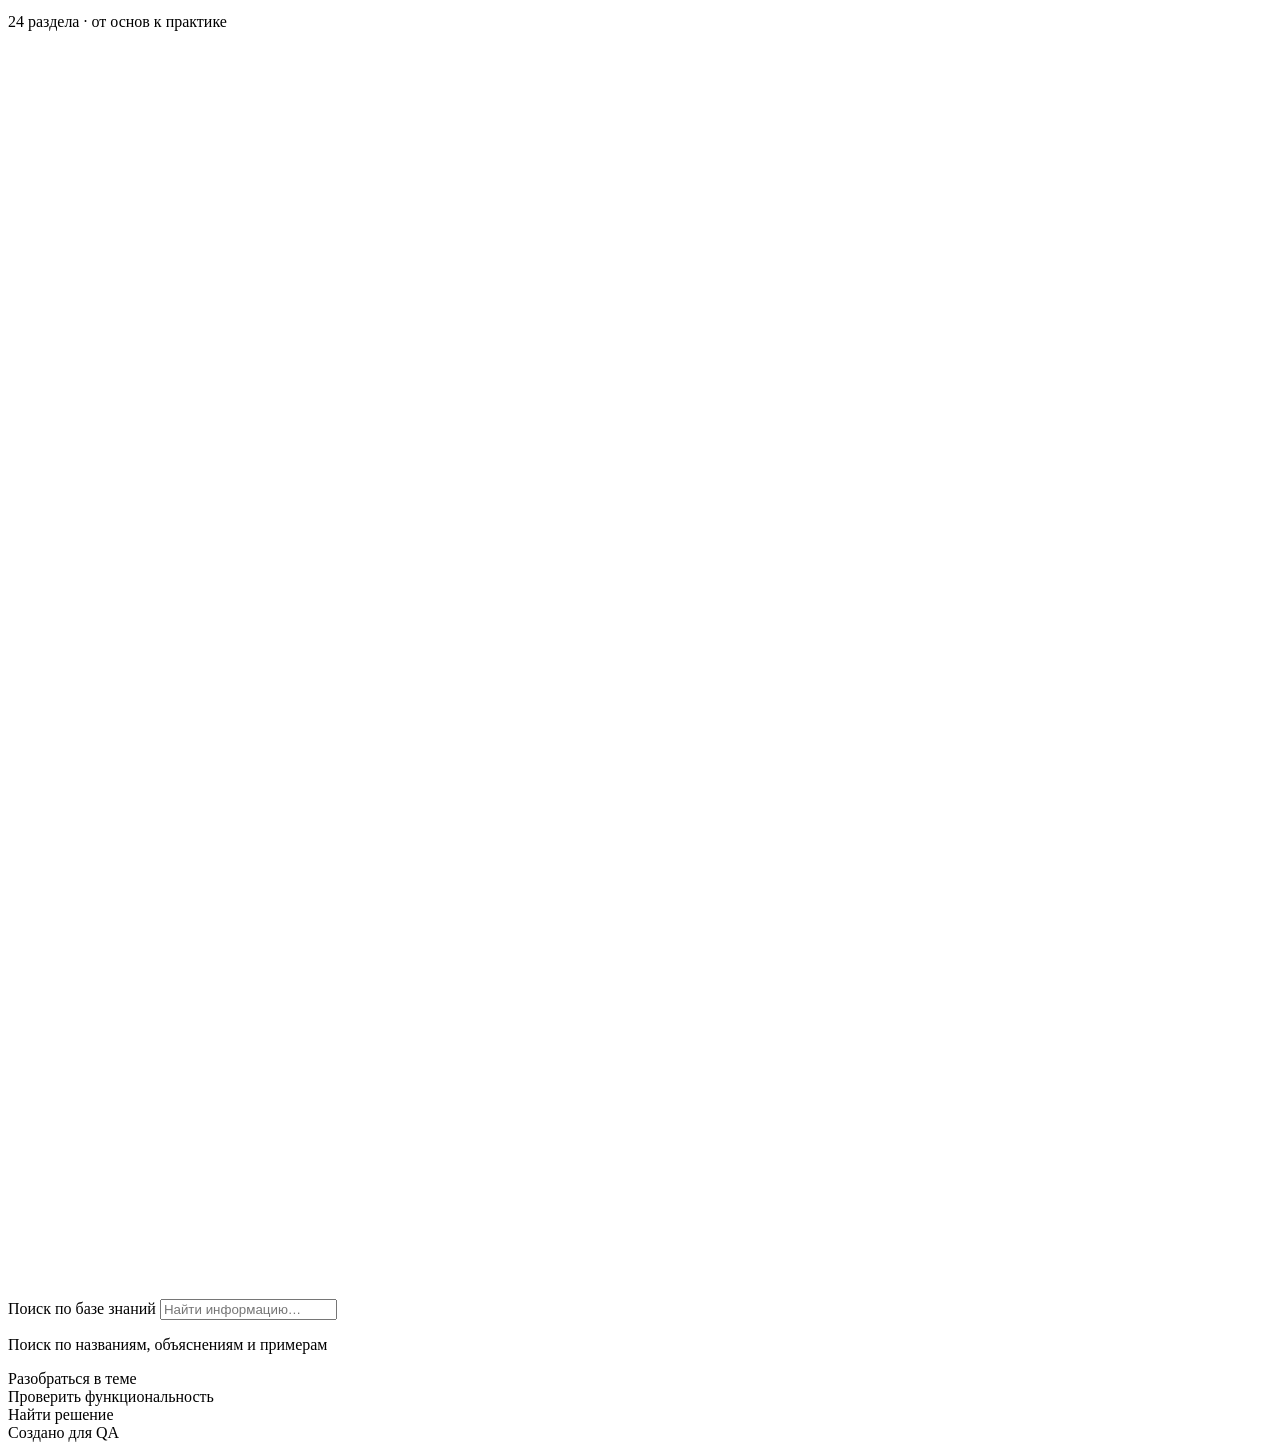
==== commit 8c9ab953: "Add Boundary Value Generator" ====
--- a/web/index.html
+++ b/web/index.html
@@ -40,7 +40,7 @@
       <div class="quick-grid">
         <a class="section-card quick-card" data-color="green" href="/what-to-test"><span class="card-icon" data-icon="check" aria-hidden="true"></span><h3>Что проверить?</h3><p class="card-description">17 категорий с готовыми чек-листами.</p><div class="card-bottom"><span class="card-arrow" aria-hidden="true">→</span></div></a>
         <a class="section-card quick-card" data-color="blue" href="/troubleshooting"><span class="card-icon" data-icon="gear" aria-hidden="true"></span><h3>Troubleshooting</h3><p class="card-description">Найдите причину проблемы.</p><div class="card-bottom"><span class="card-arrow" aria-hidden="true">→</span></div></a>
-        <a class="section-card quick-card" data-color="orange" href="/toolbox"><span class="card-icon" data-icon="bolt" aria-hidden="true"></span><h3>QA Toolbox</h3><p class="card-description">12 локальных утилит для повседневных QA-задач.</p><div class="card-bottom"><span class="card-arrow" aria-hidden="true">→</span></div></a>
+        <a class="section-card quick-card" data-color="orange" href="/toolbox"><span class="card-icon" data-icon="bolt" aria-hidden="true"></span><h3>QA Toolbox</h3><p class="card-description">13 локальных утилит для повседневных QA-задач.</p><div class="card-bottom"><span class="card-arrow" aria-hidden="true">→</span></div></a>
         <a class="section-card quick-card" data-color="purple" href="/practice#cheat-sheets"><span class="card-icon" data-icon="book" aria-hidden="true"></span><h3>Cheat Sheets</h3><p class="card-description">Команды и примеры под рукой.</p><div class="card-bottom"><span class="card-arrow" aria-hidden="true">→</span></div></a>
       </div>
     </section>
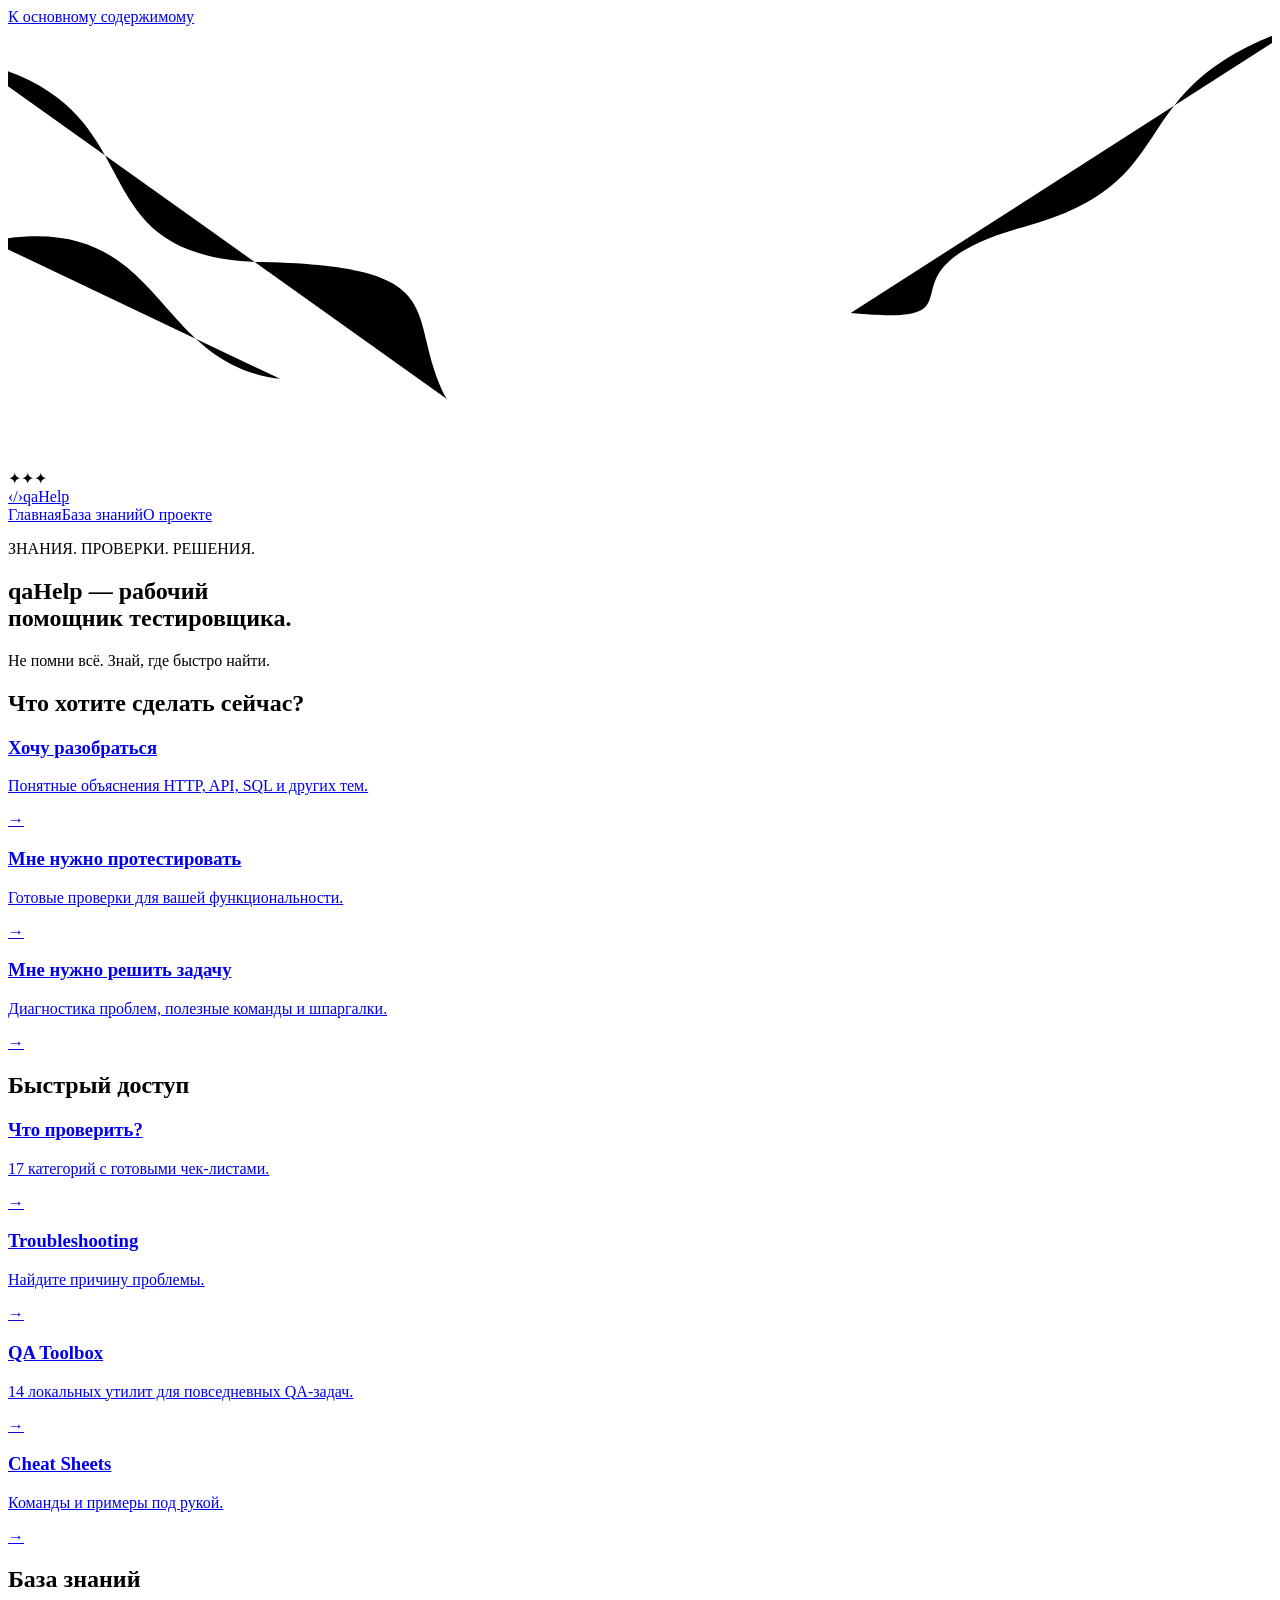
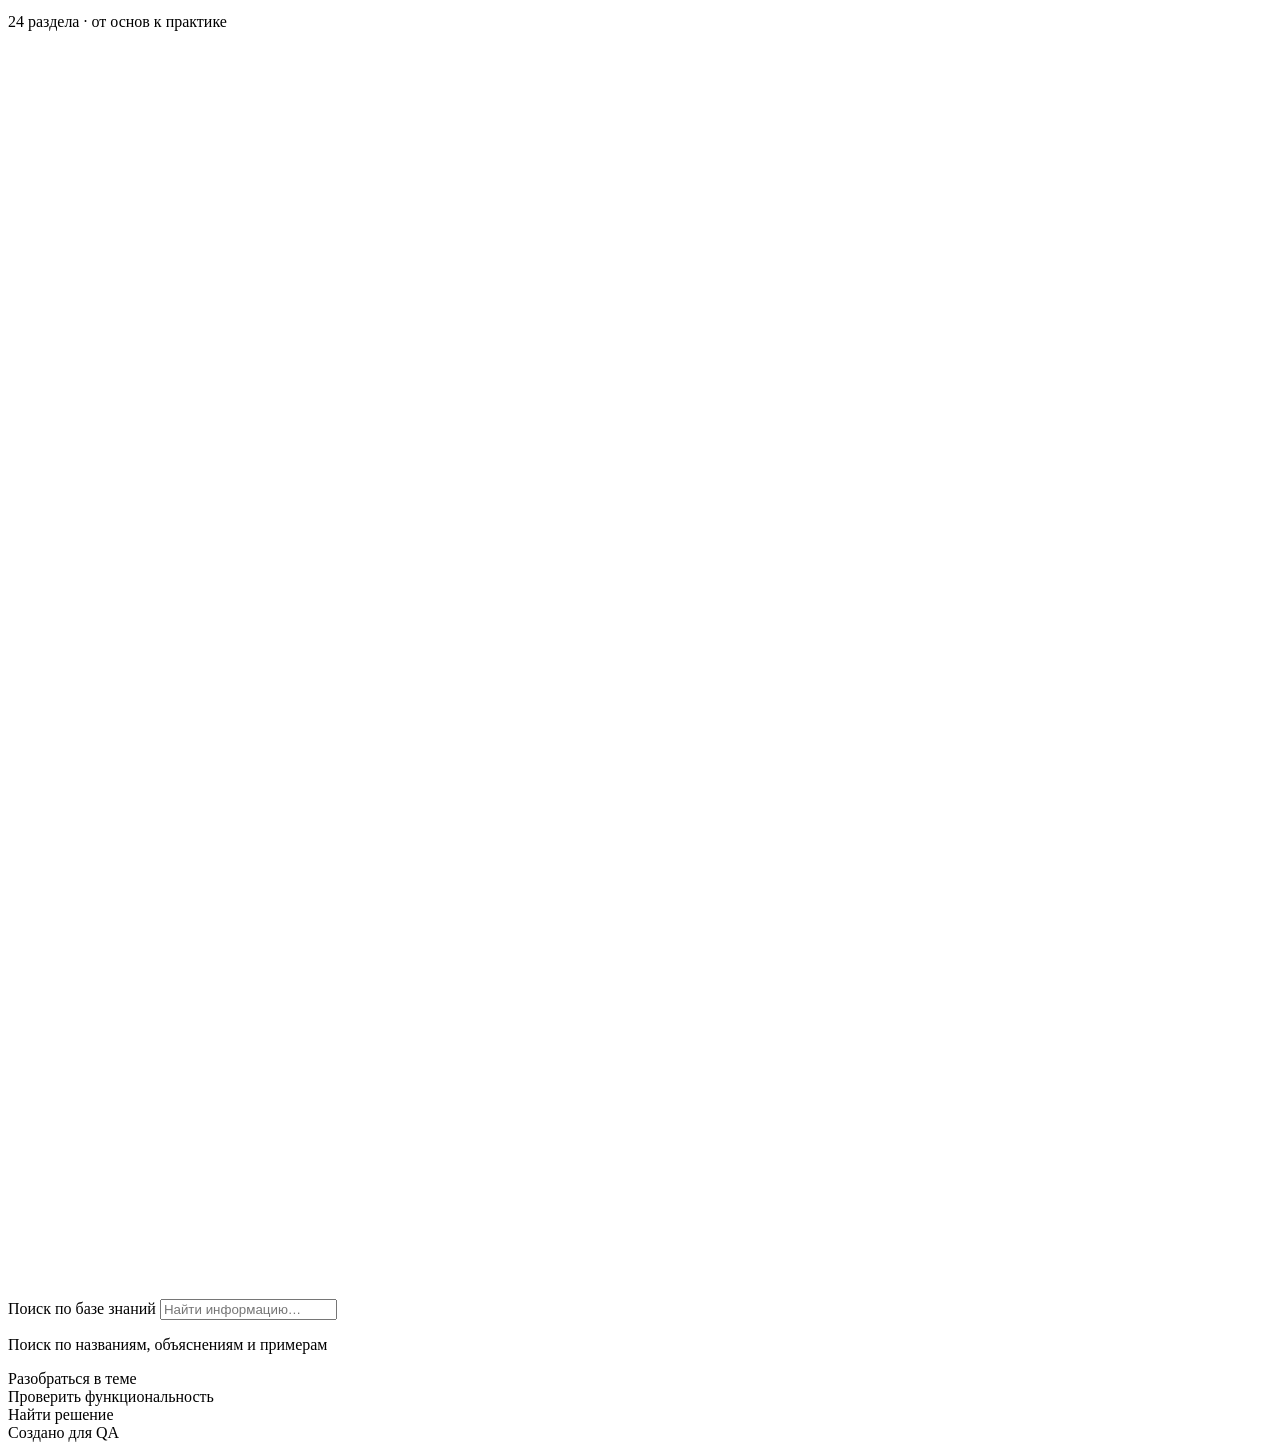
==== commit a58288a9: "Add bug report builder" ====
--- a/web/index.html
+++ b/web/index.html
@@ -40,7 +40,7 @@
       <div class="quick-grid">
         <a class="section-card quick-card" data-color="green" href="/what-to-test"><span class="card-icon" data-icon="check" aria-hidden="true"></span><h3>Что проверить?</h3><p class="card-description">17 категорий с готовыми чек-листами.</p><div class="card-bottom"><span class="card-arrow" aria-hidden="true">→</span></div></a>
         <a class="section-card quick-card" data-color="blue" href="/troubleshooting"><span class="card-icon" data-icon="gear" aria-hidden="true"></span><h3>Troubleshooting</h3><p class="card-description">Найдите причину проблемы.</p><div class="card-bottom"><span class="card-arrow" aria-hidden="true">→</span></div></a>
-        <a class="section-card quick-card" data-color="orange" href="/toolbox"><span class="card-icon" data-icon="bolt" aria-hidden="true"></span><h3>QA Toolbox</h3><p class="card-description">13 локальных утилит для повседневных QA-задач.</p><div class="card-bottom"><span class="card-arrow" aria-hidden="true">→</span></div></a>
+        <a class="section-card quick-card" data-color="orange" href="/toolbox"><span class="card-icon" data-icon="bolt" aria-hidden="true"></span><h3>QA Toolbox</h3><p class="card-description">14 локальных утилит для повседневных QA-задач.</p><div class="card-bottom"><span class="card-arrow" aria-hidden="true">→</span></div></a>
         <a class="section-card quick-card" data-color="purple" href="/practice#cheat-sheets"><span class="card-icon" data-icon="book" aria-hidden="true"></span><h3>Cheat Sheets</h3><p class="card-description">Команды и примеры под рукой.</p><div class="card-bottom"><span class="card-arrow" aria-hidden="true">→</span></div></a>
       </div>
     </section>
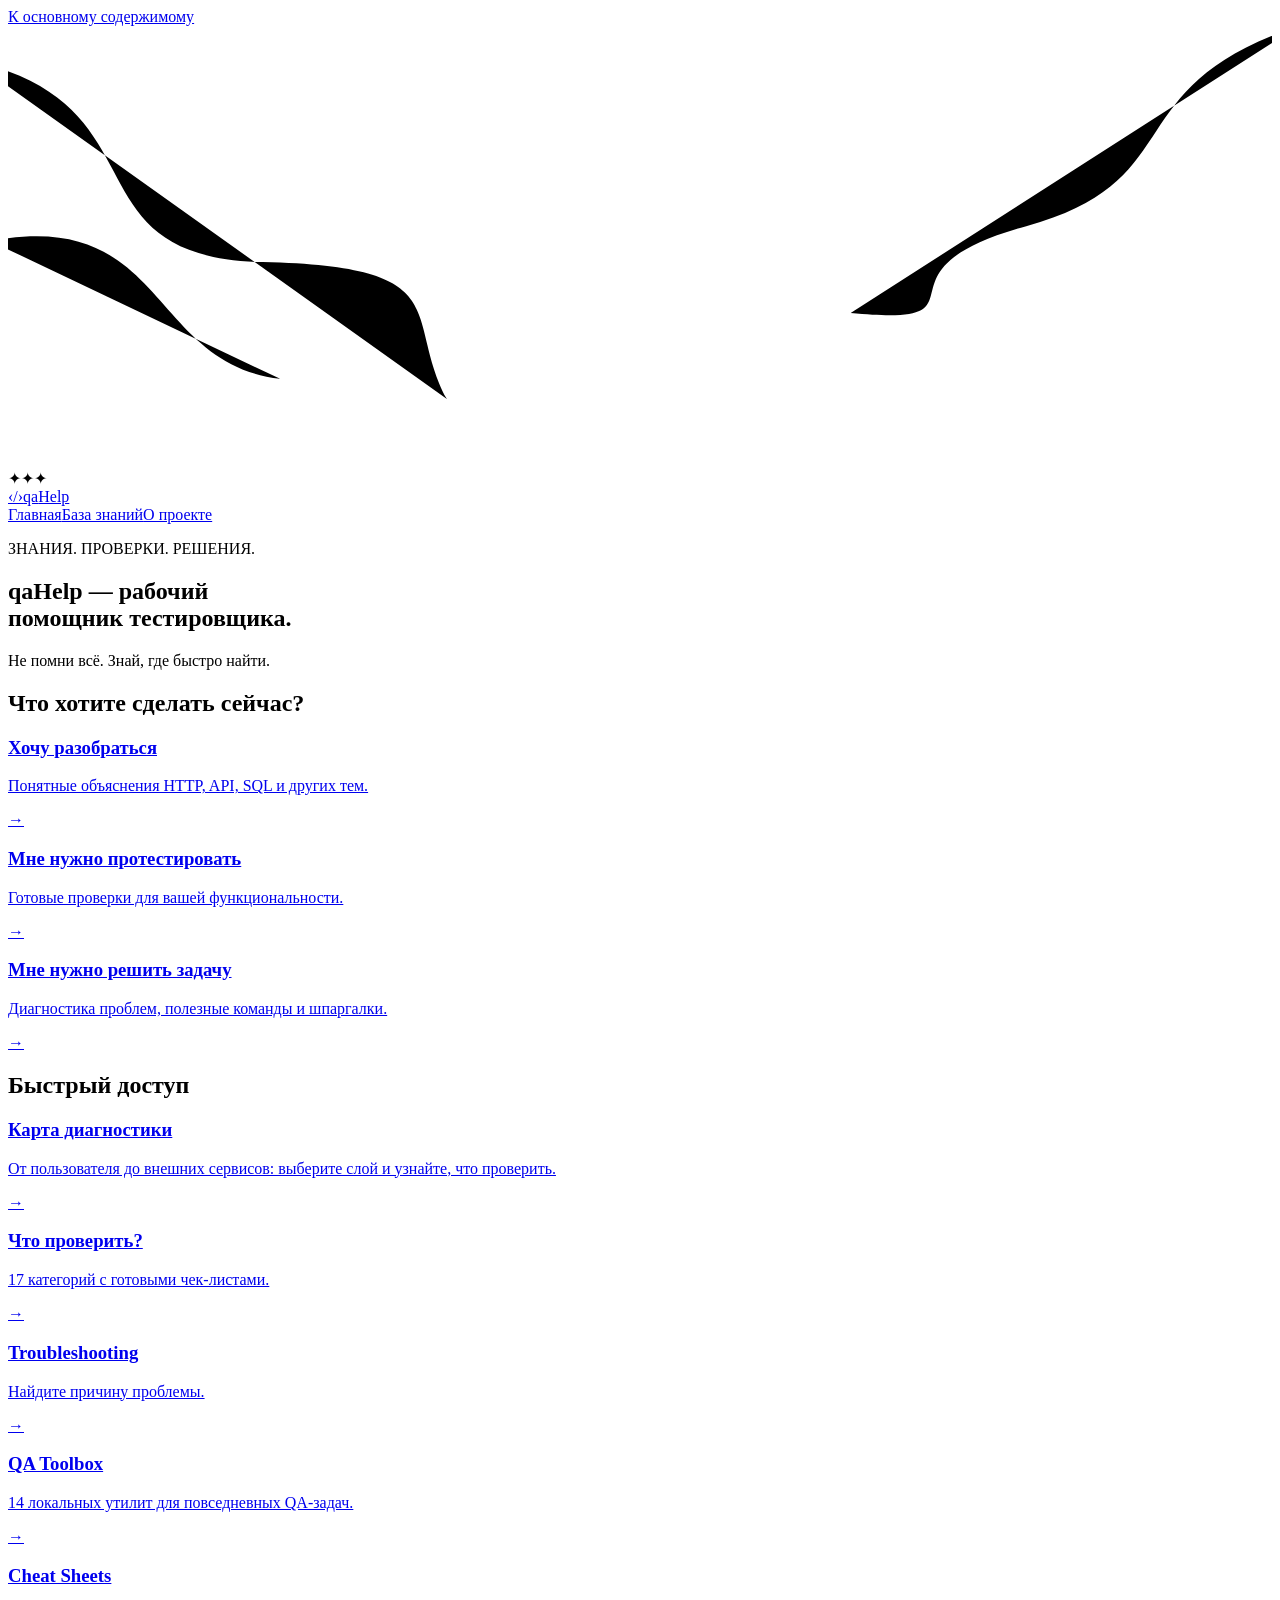
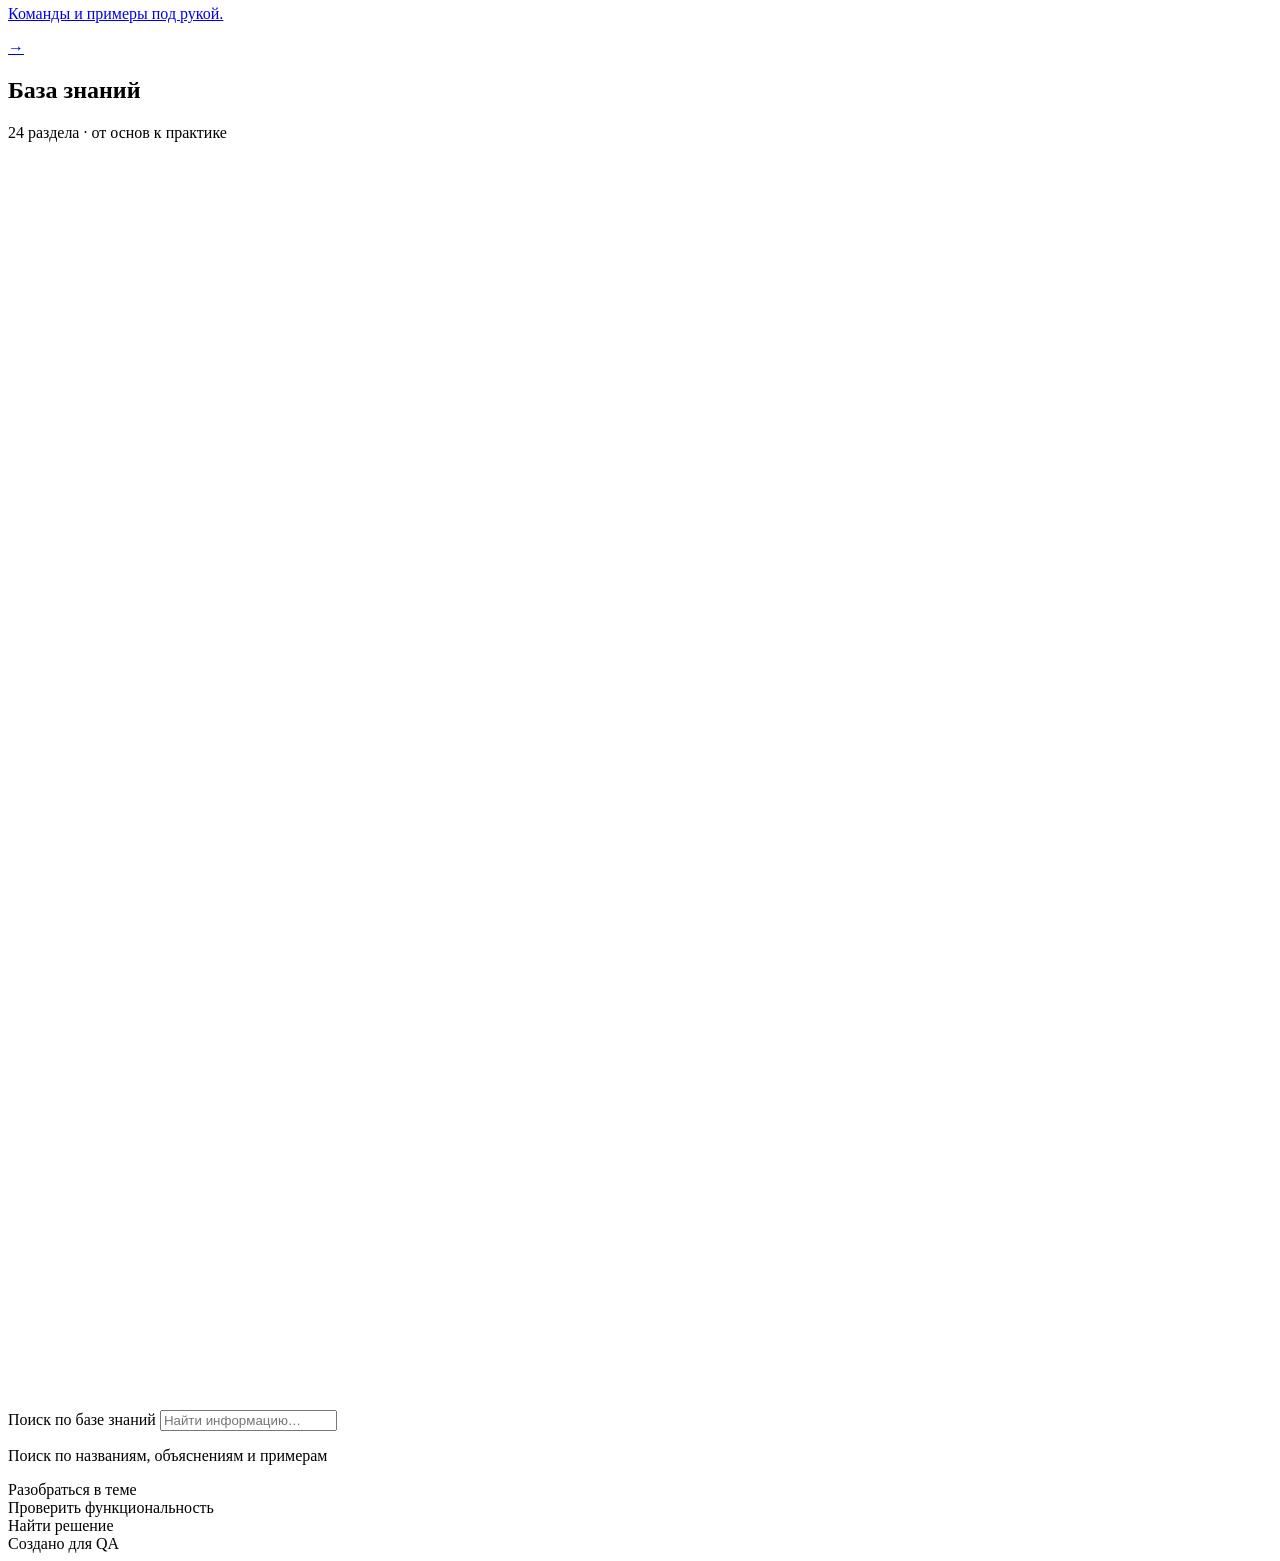
==== commit 740a5188: "add n11" ====
--- a/web/index.html
+++ b/web/index.html
@@ -38,6 +38,7 @@
     <section class="quick-section" aria-labelledby="quick-title">
       <h2 id="quick-title">Быстрый доступ</h2>
       <div class="quick-grid">
+        <a class="section-card quick-card" data-color="purple" href="/architecture#diagnostic-map"><span class="card-icon" data-icon="api" aria-hidden="true"></span><h3>Карта диагностики</h3><p class="card-description">От пользователя до внешних сервисов: выберите слой и узнайте, что проверить.</p><div class="card-bottom"><span class="card-arrow" aria-hidden="true">→</span></div></a>
         <a class="section-card quick-card" data-color="green" href="/what-to-test"><span class="card-icon" data-icon="check" aria-hidden="true"></span><h3>Что проверить?</h3><p class="card-description">17 категорий с готовыми чек-листами.</p><div class="card-bottom"><span class="card-arrow" aria-hidden="true">→</span></div></a>
         <a class="section-card quick-card" data-color="blue" href="/troubleshooting"><span class="card-icon" data-icon="gear" aria-hidden="true"></span><h3>Troubleshooting</h3><p class="card-description">Найдите причину проблемы.</p><div class="card-bottom"><span class="card-arrow" aria-hidden="true">→</span></div></a>
         <a class="section-card quick-card" data-color="orange" href="/toolbox"><span class="card-icon" data-icon="bolt" aria-hidden="true"></span><h3>QA Toolbox</h3><p class="card-description">14 локальных утилит для повседневных QA-задач.</p><div class="card-bottom"><span class="card-arrow" aria-hidden="true">→</span></div></a>
